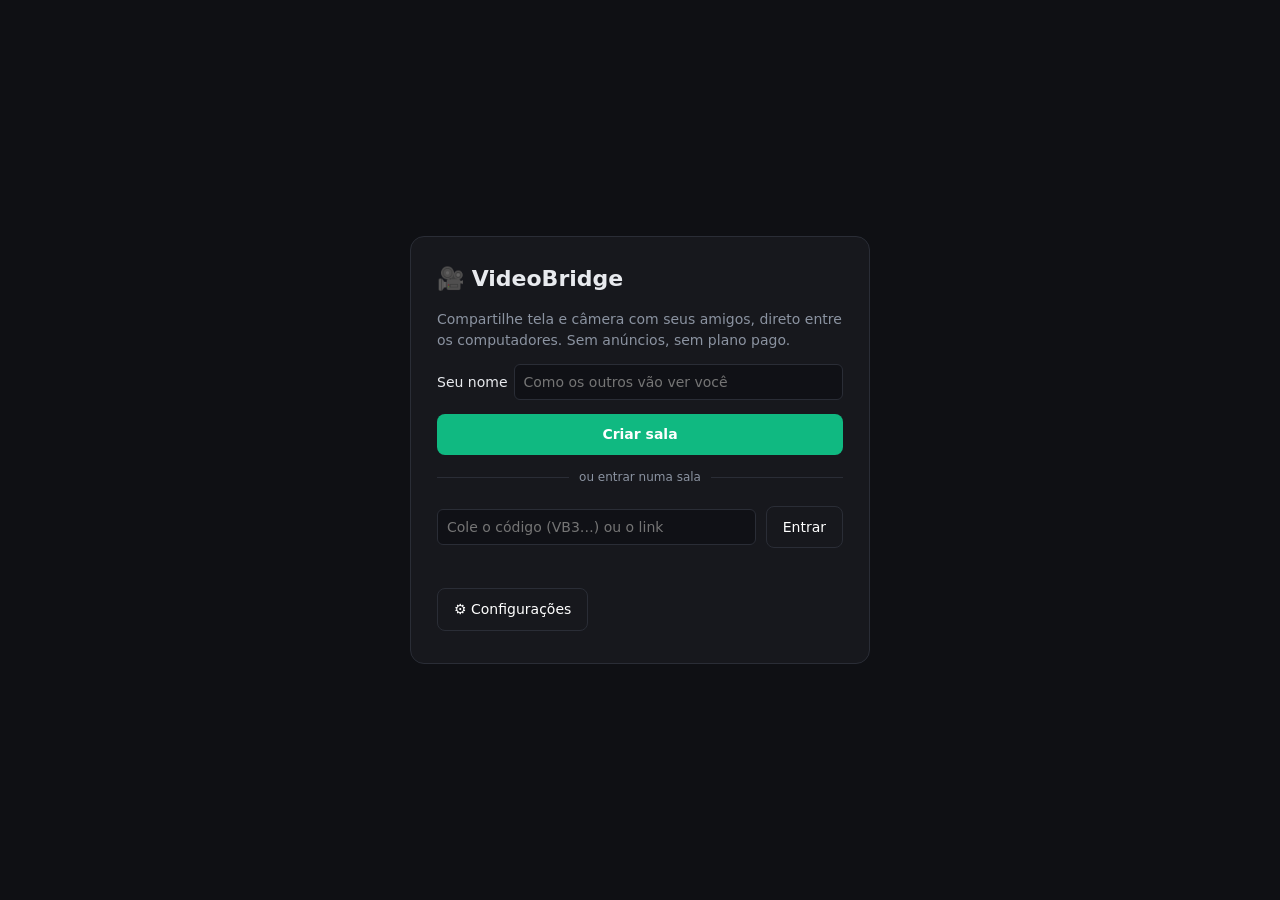
==== ui/room.html @ 0e3efe80 "First Commit" ====
<!doctype html><html lang="pt-BR"><head><meta charset="utf-8">
<meta http-equiv="Content-Security-Policy" content="default-src 'self'; img-src 'self' data: blob:; media-src 'self' blob:; style-src 'self'; script-src 'self'; connect-src 'none'">
<title>VideoBridge</title><link rel="stylesheet" href="app.css"></head><body>

<div id="lobby"><div class="card">
  <h1>🎥 VideoBridge</h1>
  <div class="mut">Compartilhe tela e câmera com seus amigos, direto entre os computadores. Sem anúncios, sem plano pago.</div>
  <label>Seu nome <input id="lobbyName" type="text" maxlength="40" class="grow" placeholder="Como os outros vão ver você"></label>
  <button id="btnCreate" class="btn">Criar sala</button>
  <div class="divider">ou entrar numa sala</div>
  <div class="row"><input id="codeIn" type="text" class="grow" placeholder="Cole o código (VB3…) ou o link"><button id="btnJoin" class="btn ghost">Entrar</button></div>
  <div id="lobbyMsg" class="warn"></div>
  <div class="row"><button id="btnLobbySettings" class="btn ghost">⚙ Configurações</button><span class="mut" id="ver"></span></div>
</div></div>

<div id="roomView" class="hidden">
  <header class="topbar">
    <div class="left"><b>VideoBridge</b><span class="chip" id="roomChip" title="Código da sala"></span><span class="dot" id="relayDot" title="Relay de signaling"></span></div>
    <div class="controls">
      <button id="btnMic" class="cbtn off" title="Microfone">🎙</button>
      <button id="btnDeaf" class="cbtn" title="Ouvir os outros">🎧</button>
      <button id="btnGear" class="cbtn" title="Qualidade da transmissão">⚙</button>
      <button id="btnScreen" class="cbtn" title="Compartilhar tela">🖥<span id="screenCount" class="badge"></span></button>
      <button id="btnSys" class="cbtn" title="Compartilhe uma tela para transmitir o áudio do sistema" disabled>🔊</button>
      <button id="btnMixer" class="cbtn" title="Áudio por aplicativo: escolha o que é transmitido">🎚</button>
      <button id="btnCam" class="cbtn" title="Compartilhar câmera">📷</button>
      <button id="btnLeave" class="cbtn stop" title="Sair da sala">📞</button>
    </div>
    <div class="right"><button id="btnShareRoom" class="btn ghost">🔗 Compartilhar sala</button><button id="btnSettings" class="btn ghost" title="Configurações e diagnóstico">⋮</button></div>
  </header>

  <div id="quality" class="pop hidden">
    <div class="mut">O que você está compartilhando</div>
    <div class="presets">
      <button class="preset" id="presetText"><b>Texto / código</b><span>prioriza nitidez</span></button>
      <button class="preset sel" id="presetBalanced"><b>Equilibrado</b><span>nitidez e fluidez</span></button>
      <button class="preset" id="presetVideo"><b>Vídeo / jogo</b><span>prioriza fluidez</span></button>
    </div>
    <label class="col">Resolução<select id="res"><option value="360">360p</option><option value="480">480p</option><option value="720">HD (720p)</option><option value="1080" selected>Full HD (1080p)</option><option value="1440">2K (1440p)</option></select></label>
    <label class="col">Taxa de quadros<select id="fps"><option value="15">15 fps</option><option value="30" selected>30 fps</option><option value="60">60 fps</option></select></label>
    <label class="col">Bitrate<select id="bitrate"><option value="auto">Automático</option><option value="2000">Padrão (~2 Mbps)</option><option value="4000">Alto (~4 Mbps)</option><option value="6000">~6 Mbps</option><option value="8000">~8 Mbps</option><option value="10000">~10 Mbps</option><option value="custom">Personalizado…</option></select></label>
    <input id="bitrateCustom" type="number" min="300" max="20000" step="100" placeholder="kbps" class="hidden">
    <label class="col">Codec<select id="codec"><option>H264</option><option>VP9</option><option>VP8</option><option>AV1</option></select></label>
    <div id="uplink" class="mut"></div>
  </div>

  <div id="mixer" class="pop wide hidden">
    <b>Áudio por aplicativo</b>
    <div class="mut">Escolha de quais aplicativos o som é transmitido. O próprio VideoBridge nunca é transmitido (evita eco).</div>
    <div id="mixerList" class="mixlist"></div>
    <label><input type="checkbox" id="mixNew" checked> Novos aplicativos entram transmitindo</label>
    <div id="mixerStatus" class="mut"></div>
  </div>

  <div class="layout">
    <aside class="side"><h3><span>Participantes</span><span id="peopleCount" class="mut"></span></h3><div id="participants"></div></aside>
    <main class="stage">
      <div id="emptyStage"><div>Ninguém está transmitindo ainda.</div>
        <div class="row"><button id="btnScreen2" class="btn">🖥 Compartilhar tela</button><button id="btnCam2" class="btn">📷 Compartilhar câmera</button></div></div>
      <div id="tiles" class="tiles"></div>
    </main>
  </div>
  <div id="msg" class="warn"></div>
  <div id="statusbar" class="statusbar"></div>
</div>

<div id="picker" class="modal hidden"><div class="box">
  <h2>Escolha o que compartilhar</h2><div class="mut">Selecione uma ou mais telas/janelas. Nada é capturado sem a sua escolha.</div>
  <div id="pickerList" class="sources"></div>
  <div class="mut">O áudio do sistema é transmitido <b>junto com a tela</b> e para assim que você parar de compartilhá-la.</div>
  <div class="row"><label><input type="checkbox" id="pickerAudio" checked> Compartilhar áudio do sistema junto com a tela</label><span class="grow"></span>
    <button id="pickerCancel" class="btn ghost">Cancelar</button><button id="pickerGo" class="btn">Compartilhar</button></div>
</div></div>

<div id="settings" class="modal hidden"><div class="box">
  <h2>Configurações</h2>
  <div class="fields">
    <fieldset><legend>Geral</legend>
      <label>Seu nome <input id="myName" type="text" maxlength="40" class="grow"></label>
      <label>Máx. participantes <input id="maxParticipants" type="number" min="2" max="12" class="w90"></label>
      <label><input type="checkbox" id="sfxOn"> Efeitos sonoros</label>
      <label>Volume dos efeitos <input type="range" id="sfxVol" min="0" max="1" step="0.05" value="0.5"><button id="btnSfxTest" class="btn ghost">Testar</button></label>
      <label><input type="checkbox" id="autostart"> Iniciar com o Windows</label>
      <label><input type="checkbox" id="minimized"> Iniciar minimizado (só no início automático)</label></fieldset>
    <fieldset><legend>Dispositivos</legend>
      <label>Câmera <select id="camDev" class="grow"></select></label>
      <label>Microfone <select id="micDev" class="grow"></select></label>
      <label>Ganho do mic <input type="range" id="micGain" min="0" max="2" step="0.05" value="1"></label>
      <label><input type="checkbox" id="sysAudio" checked> Compartilhar áudio do sistema junto com a tela</label>
      <label><input type="checkbox" id="appAudioOn" checked> Áudio por aplicativo (Windows 10 2004+)</label>
      <label>Áudio do sistema (alternativa) <select id="sysDev" class="grow"></select></label>
      <div class="mut">Só use se o botão 🔊 falhar: escolha um dispositivo de gravação que capture o som do PC (ex.: "Mixagem estéreo" ou um cabo virtual). Em "Automático" o app tenta o loopback do Windows e, se falhar, procura a Mixagem estéreo.</div></fieldset>
    <fieldset><legend>Discord (opcional)</legend>
      <label><input type="checkbox" id="dcOn"> Avisar no Discord ao compartilhar</label>
      <input id="dcUrl" type="password" placeholder="URL do webhook do canal">
      <input id="joinPage" type="text" placeholder="URL da página-ponte https (convite clicável)">
      <div class="mut">Canal → Editar → Integrações → Webhooks. Página-ponte: docs/join/ (veja o README).</div></fieldset>
    <fieldset><legend>Rede</legend>
      <label>Relay de signaling <input id="relayUrl" type="text" class="grow"></label>
      <div class="mut">Só usado para as pessoas se encontrarem (tudo cifrado). O vídeo vai direto entre os PCs.</div>
      <label class="col">Servidor TURN (opcional): para quando o P2P direto falha<textarea id="turnLines" rows="3" placeholder="turn:servidor:3478|usuário|senha"></textarea></label>
      <label><input type="checkbox" id="turnShare" checked> Compartilhar com a sala (amigos também usam)</label>
      <div class="mut">Um lado com relay já basta para destravar a conexão. Uma linha por servidor: url|usuário|senha. A mídia continua cifrada de ponta a ponta.</div></fieldset>
  </div>
  <div class="row"><button id="btnDiag" class="btn ghost">Executar diagnóstico</button><span class="grow"></span><button id="btnSave" class="btn">Salvar</button><button id="btnCloseSettings" class="btn ghost">Fechar</button></div>
  <div id="settingsMsg" class="mut"></div>
  <pre id="diag" class="mut"></pre>
</div></div>

<script src="shared/state.js"></script><script src="shared/quality.js"></script><script src="shared/codecs.js"></script><script src="shared/ice.js"></script><script src="shared/turn.js"></script><script src="shared/sfx.js"></script><script src="shared/zoom.js"></script>
<script src="common.js"></script><script src="room.js"></script></body></html>
---- ui/app.css ----
:root{--bg:#0f1014;--panel:#17181d;--panel2:#1d1f26;--line:#2a2d36;--txt:#e8eaee;--mut:#8b93a1;--acc:#10b981;--accd:#0c8f64;--bad:#e5252a;--warn:#e8b24a;--blue:#5b8cff}
*{box-sizing:border-box;scrollbar-width:thin;scrollbar-color:#3a3f4b transparent}html,body{height:100%}
/* barra de rolagem no estilo do app */
*::-webkit-scrollbar{width:10px;height:10px}
*::-webkit-scrollbar-track{background:transparent}
*::-webkit-scrollbar-thumb{background:#2f3340;border-radius:10px;border:2px solid transparent;background-clip:content-box}
*::-webkit-scrollbar-thumb:hover{background:var(--acc);background-clip:content-box;border:2px solid transparent}
*::-webkit-scrollbar-corner{background:transparent}
body{margin:0;background:var(--bg);color:var(--txt);font:14px/1.45 "Segoe UI",system-ui,sans-serif;display:flex;flex-direction:column;overflow:hidden}
.hidden{display:none!important}.mut{color:var(--mut)}.err{color:#ff8a85}.warn{color:var(--warn)}.mono{font-family:Consolas,monospace;font-size:12px}
button{font:inherit;color:var(--txt);cursor:pointer}
input[type=text],input[type=password],input[type=number],select,textarea{background:#101116;color:var(--txt);border:1px solid var(--line);border-radius:6px;padding:7px 9px;font:inherit;max-width:100%}
select{padding-right:4px}
label{display:flex;gap:6px;align-items:center}
.grow{flex:1;min-width:160px}.w90{width:90px}
/* lobby */
#lobby{flex:1;display:grid;place-items:center;padding:24px}
.card{background:var(--panel);border:1px solid var(--line);border-radius:14px;padding:26px;width:min(460px,100%);display:grid;gap:14px}
.card h1{margin:0;font-size:22px}.card h2{margin:0;font-size:12px;letter-spacing:.08em;text-transform:uppercase;color:var(--mut)}
.divider{display:flex;align-items:center;gap:10px;color:var(--mut);font-size:12px}.divider:before,.divider:after{content:"";flex:1;height:1px;background:var(--line)}
.btn{background:var(--acc);border:0;color:#fff;font-weight:600;border-radius:8px;padding:10px 16px}.btn:hover{background:var(--accd)}
.btn.ghost{background:transparent;border:1px solid var(--line);font-weight:500}.btn.ghost:hover{border-color:var(--acc)}
.btn:disabled{opacity:.5;cursor:default}
.row{display:flex;flex-wrap:wrap;gap:10px;align-items:center;margin:6px 0}
/* sala */
#roomView{flex:1;display:flex;flex-direction:column;min-height:0}
.topbar{display:grid;grid-template-columns:1fr auto 1fr;align-items:center;gap:12px;padding:8px 14px;border-bottom:1px solid var(--line);background:var(--panel)}
.topbar .left,.topbar .right{display:flex;gap:10px;align-items:center}.topbar .right{justify-content:flex-end}
.topbar b{font-size:16px}
.chip{display:inline-flex;gap:6px;align-items:center;padding:3px 10px;border-radius:99px;background:var(--panel2);border:1px solid var(--line);font:12px Consolas,monospace}
.dot{width:9px;height:9px;border-radius:50%;background:var(--mut);display:inline-block}.dot.on{background:#34d399}.dot.off{background:var(--bad)}
.controls{display:flex;gap:6px;padding:4px;border:1px solid var(--line);border-radius:10px;background:var(--panel2)}
.cbtn{background:var(--acc);border:0;border-radius:7px;padding:8px 14px;font-size:15px;min-width:44px;position:relative}
.cbtn:hover{filter:brightness(1.1)}.cbtn.off{background:var(--bad)}.cbtn.neutral{background:#2a2d36}.cbtn.stop{background:var(--bad)}.cbtn.active{background:#0a6e4d;box-shadow:inset 0 0 0 2px #7dffd0}.cbtn:disabled{opacity:.5;cursor:default}
.cbtn .badge{font-size:11px;font-weight:700;margin-left:4px}
.layout{flex:1;display:grid;grid-template-columns:270px 1fr;gap:10px;padding:10px;min-height:0}
.side{background:var(--panel);border:1px solid var(--line);border-radius:12px;display:flex;flex-direction:column;min-height:0}
.side h3{margin:0;padding:12px 14px;font-size:14px;border-bottom:1px solid var(--line);display:flex;justify-content:space-between}
#participants{overflow:auto;padding:8px;display:grid;gap:4px;align-content:start}
.person{display:flex;align-items:center;gap:8px;padding:8px 10px;border-radius:8px;background:var(--panel2)}
.person .name{flex:1;overflow:hidden;text-overflow:ellipsis;white-space:nowrap}.person .ico{font-size:13px;opacity:.9}
.avatar{width:26px;height:26px;border-radius:50%;display:grid;place-items:center;font-weight:700;font-size:12px;background:#334}
.stage{background:var(--panel);border:1px dashed var(--line);border-radius:12px;position:relative;overflow:auto;min-height:0}
#emptyStage{position:absolute;inset:0;display:grid;place-content:center;gap:14px;text-align:center}
#emptyStage .row{justify-content:center}
.tiles{display:grid;grid-template-columns:repeat(auto-fit,minmax(420px,1fr));gap:10px;padding:10px;align-content:start}
.tile{background:#000;border:1px solid var(--line);border-radius:10px;overflow:hidden;display:flex;flex-direction:column;min-width:0}
.vwrap{position:relative;overflow:hidden;background:#000;display:grid;place-items:center}
.vwrap video{width:100%;display:block;max-height:calc(100vh - 230px);background:#000;object-fit:contain;user-select:none}
.vwrap.zoomed{cursor:grab}.vwrap.zoomed:active{cursor:grabbing}
.tile .bar{display:flex;flex-wrap:wrap;gap:6px;align-items:center;padding:6px 10px;background:var(--panel2)}
.tile .bar b{flex:1;min-width:90px;overflow:hidden;text-overflow:ellipsis;white-space:nowrap;font-size:13px}
.tile .bar button{background:#2a2d36;border:1px solid var(--line);border-radius:6px;padding:3px 9px;min-width:30px}
.tile .bar button:hover{border-color:var(--acc)}.tile .bar button.stop{background:var(--bad);border-color:var(--bad)}
.tile .bar input[type=range]{width:90px}
.tile .zlbl{font:12px Consolas,monospace;min-width:48px}
/* modo foco: uma transmissão grande, as outras viram miniaturas */
.tiles.has-focus{grid-template-columns:repeat(auto-fill,minmax(190px,1fr))}
.tiles.has-focus .tile.focused{grid-column:1/-1;grid-row:1;border-color:var(--acc)}
.tiles.has-focus .tile.focused .vwrap video{max-height:calc(100vh - 330px)}
.tiles.has-focus .tile.thumb{cursor:pointer}
.tiles.has-focus .tile.thumb .vwrap video{max-height:110px}
.tiles.has-focus .tile.thumb .bar button,.tiles.has-focus .tile.thumb .bar input{display:none}
/* tela cheia (do cartão inteiro, para manter a barra de controles) */
.tile:fullscreen{width:100vw;height:100vh;border:0;border-radius:0;background:#000}
.tile:fullscreen .vwrap{flex:1;min-height:0}
.tile:fullscreen .vwrap video{max-height:none;height:100%}
/* tela cheia: a barra vira overlay no rodapé e só aparece ao mexer o mouse (some após ~2,5 s, com o cursor) */
.tile:fullscreen{position:relative}
.tile:fullscreen .bar{position:absolute;left:0;right:0;bottom:0;background:linear-gradient(transparent,rgba(0,0,0,.8));padding-top:22px;opacity:0;pointer-events:none;transition:opacity .2s}
.tile:fullscreen.uiactive .bar{opacity:1;pointer-events:auto}
.tile:fullscreen:not(.uiactive){cursor:none}
.person input.pvol{width:64px}
.statusbar{padding:6px 14px;border-top:1px solid var(--line);background:var(--panel);font:12px Consolas,monospace;color:var(--mut);white-space:pre-wrap;max-height:90px;overflow:auto}
#msg{padding:0 14px}
/* popover e modais */
.pop{position:absolute;top:56px;left:50%;transform:translateX(-50%);width:320px;background:var(--panel);border:1px solid var(--line);border-radius:12px;padding:14px;display:grid;gap:8px;z-index:20;box-shadow:0 12px 40px #000a}
.pop label.col{display:grid;gap:4px;color:var(--mut);font-size:12px}.pop select,.pop input{width:100%}
.presets{display:grid;grid-template-columns:repeat(3,1fr);gap:6px}
.preset{background:var(--panel2);border:1px solid var(--line);border-radius:8px;padding:8px;text-align:left;font-size:12px}
.preset b{display:block;font-size:12px;color:var(--txt)}.preset span{color:var(--mut)}.preset.sel{background:#e8eaee;border-color:#e8eaee}.preset.sel b{color:#111}.preset.sel span{color:#444}
.modal{position:fixed;inset:0;background:#000b;display:grid;place-items:center;z-index:30;padding:20px}
.modal .box{background:var(--panel);border:1px solid var(--line);border-radius:14px;padding:18px;width:min(820px,100%);max-height:90vh;overflow-y:auto;overflow-x:hidden;display:grid;gap:12px;grid-template-columns:minmax(0,1fr)}
.modal h2{margin:0}
.sources{display:grid;grid-template-columns:repeat(auto-fill,minmax(170px,1fr));gap:10px}
.src{border:2px solid var(--line);border-radius:8px;padding:6px;cursor:pointer;background:#101116}
.src.sel{border-color:var(--acc)}.src img{width:100%;aspect-ratio:16/9;object-fit:cover;border-radius:4px;background:#000}
.src span{display:block;font-size:12px;margin-top:4px;overflow:hidden;text-overflow:ellipsis;white-space:nowrap}
.fields{display:grid;grid-template-columns:repeat(auto-fit,minmax(min(100%,280px),1fr));gap:10px;min-width:0}
.fields fieldset{border:1px solid var(--line);border-radius:10px;padding:10px;display:grid;gap:8px;margin:0;min-width:0}
.fields legend{color:var(--mut);font-size:12px;padding:0 6px}
pre{margin:0;white-space:pre-wrap;overflow-wrap:anywhere;font-family:Consolas,monospace;font-size:12px}
/* campos sempre cabem na caixa, mesmo com nomes longos de dispositivo */
.modal label{min-width:0}
.modal label>input[type=text],.modal label>input[type=number],.modal label>select,.modal label>input[type=range]{flex:1;min-width:0;max-width:100%}
.modal fieldset>input,.modal fieldset>select{width:100%;min-width:0}
select{text-overflow:ellipsis}
.modal .row{min-width:0}

/* mixer de áudio por aplicativo */
.pop.wide{width:420px}
.mixlist{display:grid;gap:6px;max-height:300px;overflow-y:auto;padding-right:2px}
.mixrow{display:grid;grid-template-columns:28px minmax(0,1fr) 70px auto;gap:10px;align-items:center;padding:7px 9px;border-radius:8px;background:var(--panel2);border:1px solid transparent}
.mixrow.off{opacity:.55}.mixrow.gone{border-style:dashed;border-color:var(--line)}
.mixname{display:grid;min-width:0}.mixname b,.mixname span{overflow:hidden;text-overflow:ellipsis;white-space:nowrap}.mixname span{font-size:11px}
.meter{height:6px;border-radius:6px;background:#101116;overflow:hidden}.meter i{display:block;height:100%;width:0;background:var(--acc);transition:width .15s}
.switch{position:relative;display:inline-block;width:38px;height:22px}
.switch input{position:absolute;opacity:0;width:100%;height:100%;margin:0;cursor:pointer;z-index:1}
.switch span{position:absolute;inset:0;background:#3a3f4b;border-radius:22px;transition:background .15s}
.switch span:before{content:"";position:absolute;left:3px;top:3px;width:16px;height:16px;border-radius:50%;background:#fff;transition:transform .15s}
.switch input:checked+span{background:var(--acc)}.switch input:checked+span:before{transform:translateX(16px)}

/* seletor de fontes: seções "Telas inteiras" e "Janelas" */
.srcgroup{display:grid;gap:8px}
.srcgroup h3{margin:8px 0 0;font-size:13px;color:var(--txt);padding-bottom:6px;border-bottom:1px solid var(--line)}
.src .kind{font-size:11px}
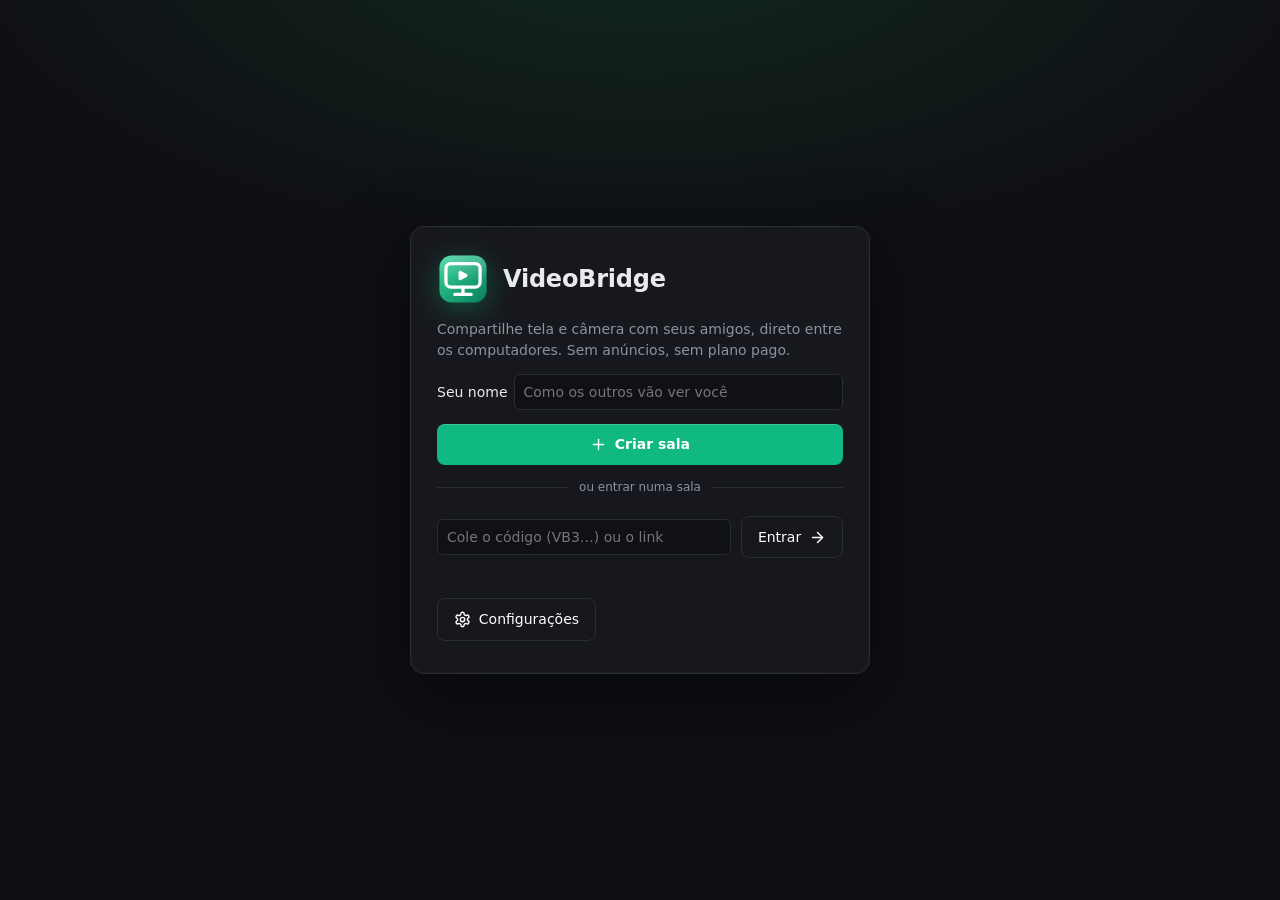
==== commit dc8ff81c: "v0.4.0: Added some elements to the UI" ====
--- a/ui/room.html
+++ b/ui/room.html
@@ -1,32 +1,32 @@
 <!doctype html><html lang="pt-BR"><head><meta charset="utf-8">
 <meta http-equiv="Content-Security-Policy" content="default-src 'self'; img-src 'self' data: blob:; media-src 'self' blob:; style-src 'self'; script-src 'self'; connect-src 'none'">
-<title>VideoBridge</title><link rel="stylesheet" href="app.css"></head><body>
+<title>VideoBridge</title><link rel="icon" type="image/svg+xml" href="assets/logo.svg"><link rel="stylesheet" href="app.css"></head><body>
 
 <div id="lobby"><div class="card">
-  <h1>🎥 VideoBridge</h1>
+  <div class="brand"><img class="logo" src="assets/logo.svg" alt=""><h1>VideoBridge</h1></div>
   <div class="mut">Compartilhe tela e câmera com seus amigos, direto entre os computadores. Sem anúncios, sem plano pago.</div>
   <label>Seu nome <input id="lobbyName" type="text" maxlength="40" class="grow" placeholder="Como os outros vão ver você"></label>
-  <button id="btnCreate" class="btn">Criar sala</button>
+  <button id="btnCreate" class="btn"><span class="ic i-plus"></span>Criar sala</button>
   <div class="divider">ou entrar numa sala</div>
-  <div class="row"><input id="codeIn" type="text" class="grow" placeholder="Cole o código (VB3…) ou o link"><button id="btnJoin" class="btn ghost">Entrar</button></div>
+  <div class="row"><input id="codeIn" type="text" class="grow" placeholder="Cole o código (VB3…) ou o link"><button id="btnJoin" class="btn ghost">Entrar<span class="ic ml i-arrow-right"></span></button></div>
   <div id="lobbyMsg" class="warn"></div>
-  <div class="row"><button id="btnLobbySettings" class="btn ghost">⚙ Configurações</button><span class="mut" id="ver"></span></div>
+  <div class="row"><button id="btnLobbySettings" class="btn ghost"><span class="ic i-settings"></span>Configurações</button><span class="mut" id="ver"></span></div>
 </div></div>
 
 <div id="roomView" class="hidden">
   <header class="topbar">
-    <div class="left"><b>VideoBridge</b><span class="chip" id="roomChip" title="Código da sala"></span><span class="dot" id="relayDot" title="Relay de signaling"></span></div>
+    <div class="left"><img class="mark" src="assets/logo.svg" alt=""><b>VideoBridge</b><span class="chip" id="roomChip" title="Código da sala"></span><span class="dot" id="relayDot" title="Relay de signaling"></span></div>
     <div class="controls">
-      <button id="btnMic" class="cbtn off" title="Microfone">🎙</button>
-      <button id="btnDeaf" class="cbtn" title="Ouvir os outros">🎧</button>
-      <button id="btnGear" class="cbtn" title="Qualidade da transmissão">⚙</button>
-      <button id="btnScreen" class="cbtn" title="Compartilhar tela">🖥<span id="screenCount" class="badge"></span></button>
-      <button id="btnSys" class="cbtn" title="Compartilhe uma tela para transmitir o áudio do sistema" disabled>🔊</button>
-      <button id="btnMixer" class="cbtn" title="Áudio por aplicativo: escolha o que é transmitido">🎚</button>
-      <button id="btnCam" class="cbtn" title="Compartilhar câmera">📷</button>
-      <button id="btnLeave" class="cbtn stop" title="Sair da sala">📞</button>
+      <button id="btnMic" class="cbtn off" title="Microfone"><span class="ic i-mic"></span></button>
+      <button id="btnDeaf" class="cbtn" title="Ouvir os outros"><span class="ic i-headphones"></span></button>
+      <button id="btnGear" class="cbtn neutral" title="Qualidade da transmissão"><span class="ic i-sliders"></span></button>
+      <button id="btnScreen" class="cbtn neutral" title="Compartilhar tela"><span class="ic i-monitor"></span><span id="screenCount" class="badge"></span></button>
+      <button id="btnSys" class="cbtn neutral" title="Compartilhe uma tela para transmitir o áudio do sistema" disabled><span class="ic i-volume"></span></button>
+      <button id="btnMixer" class="cbtn neutral" title="Áudio por aplicativo: escolha o que é transmitido"><span class="ic i-mixer"></span></button>
+      <button id="btnCam" class="cbtn neutral" title="Compartilhar câmera"><span class="ic i-camera"></span></button>
+      <button id="btnLeave" class="cbtn stop" title="Sair da sala"><span class="ic i-leave"></span></button>
     </div>
-    <div class="right"><button id="btnShareRoom" class="btn ghost">🔗 Compartilhar sala</button><button id="btnSettings" class="btn ghost" title="Configurações e diagnóstico">⋮</button></div>
+    <div class="right"><button id="btnShareRoom" class="btn ghost"><span class="ic i-link"></span>Compartilhar sala</button><button id="btnSettings" class="btn ghost" title="Configurações e diagnóstico"><span class="ic i-more"></span></button></div>
   </header>
 
   <div id="quality" class="pop hidden">
@@ -56,7 +56,7 @@
     <aside class="side"><h3><span>Participantes</span><span id="peopleCount" class="mut"></span></h3><div id="participants"></div></aside>
     <main class="stage">
       <div id="emptyStage"><div>Ninguém está transmitindo ainda.</div>
-        <div class="row"><button id="btnScreen2" class="btn">🖥 Compartilhar tela</button><button id="btnCam2" class="btn">📷 Compartilhar câmera</button></div></div>
+        <div class="row"><button id="btnScreen2" class="btn"><span class="ic i-monitor"></span>Compartilhar tela</button><button id="btnCam2" class="btn"><span class="ic i-camera"></span>Compartilhar câmera</button></div></div>
       <div id="tiles" class="tiles"></div>
     </main>
   </div>
@@ -70,6 +70,12 @@
   <div class="mut">O áudio do sistema é transmitido <b>junto com a tela</b> e para assim que você parar de compartilhá-la.</div>
   <div class="row"><label><input type="checkbox" id="pickerAudio" checked> Compartilhar áudio do sistema junto com a tela</label><span class="grow"></span>
     <button id="pickerCancel" class="btn ghost">Cancelar</button><button id="pickerGo" class="btn">Compartilhar</button></div>
+</div></div>
+
+<div id="confirmDlg" class="modal top hidden"><div class="box narrow">
+  <h2>Alterações não salvas</h2>
+  <div class="mut">Você mudou configurações e ainda não salvou. Deseja salvar antes de fechar?</div>
+  <div class="row"><button id="cfmKeep" class="btn ghost">Continuar editando</button><span class="grow"></span><button id="cfmDiscard" class="btn ghost">Descartar</button><button id="cfmSave" class="btn">Salvar</button></div>
 </div></div>
 
 <div id="settings" class="modal hidden"><div class="box">
@@ -89,8 +95,11 @@
       <label><input type="checkbox" id="sysAudio" checked> Compartilhar áudio do sistema junto com a tela</label>
       <label><input type="checkbox" id="appAudioOn" checked> Áudio por aplicativo (Windows 10 2004+)</label>
       <label>Áudio do sistema (alternativa) <select id="sysDev" class="grow"></select></label>
-      <div class="mut">Só use se o botão 🔊 falhar: escolha um dispositivo de gravação que capture o som do PC (ex.: "Mixagem estéreo" ou um cabo virtual). Em "Automático" o app tenta o loopback do Windows e, se falhar, procura a Mixagem estéreo.</div></fieldset>
-    <fieldset><legend>Discord (opcional)</legend>
+      <div class="mut">Só use se o botão de áudio do sistema (alto-falante) falhar: escolha um dispositivo de gravação que capture o som do PC (ex.: "Mixagem estéreo" ou um cabo virtual). Em "Automático" o app tenta o loopback do Windows e, se falhar, procura a Mixagem estéreo.</div></fieldset>
+    <fieldset><legend>Discord</legend>
+      <label><input type="checkbox" id="dcPresence"> Mostrar a sala no meu perfil do Discord (convite por "Entrar")</label>
+      <div class="mut">Precisa do Discord aberto neste PC. Quem pode entrar direto é definido no Discord: Configurações → Privacidade de atividade → "Permitir que participantes do canal de voz entrem no meu jogo" (ligado) e "Permitir que amigos entrem no meu jogo" (desligado). Quem não puder entrar direto tem o pedido recusado.</div>
+      <div class="mut">Aviso em canal por webhook (opcional):</div>
       <label><input type="checkbox" id="dcOn"> Avisar no Discord ao compartilhar</label>
       <input id="dcUrl" type="password" placeholder="URL do webhook do canal">
       <input id="joinPage" type="text" placeholder="URL da página-ponte https (convite clicável)">
--- a/ui/app.css
+++ b/ui/app.css
@@ -114,3 +114,64 @@
 .srcgroup{display:grid;gap:8px}
 .srcgroup h3{margin:8px 0 0;font-size:13px;color:var(--txt);padding-bottom:6px;border-bottom:1px solid var(--line)}
 .src .kind{font-size:11px}
+
+.modal.top{z-index:40}
+.modal .box.narrow{width:min(460px,100%)}
+
+/* ---------- ícones (máscaras SVG: herdam a cor do texto) ---------- */
+.ic{display:inline-block;width:1.2em;height:1.2em;flex:none;vertical-align:-.26em;background:currentColor;-webkit-mask:var(--m) center/contain no-repeat;mask:var(--m) center/contain no-repeat}
+.i-mic{--m:url(assets/icons/mic.svg)}
+.i-mic-off{--m:url(assets/icons/mic-off.svg)}
+.i-headphones{--m:url(assets/icons/headphones.svg)}
+.i-headphones-off{--m:url(assets/icons/headphones-off.svg)}
+.i-sliders{--m:url(assets/icons/sliders.svg)}
+.i-mixer{--m:url(assets/icons/mixer.svg)}
+.i-monitor{--m:url(assets/icons/monitor.svg)}
+.i-volume{--m:url(assets/icons/volume.svg)}
+.i-volume-off{--m:url(assets/icons/volume-off.svg)}
+.i-camera{--m:url(assets/icons/camera.svg)}
+.i-leave{--m:url(assets/icons/leave.svg)}
+.i-link{--m:url(assets/icons/link.svg)}
+.i-settings{--m:url(assets/icons/settings.svg)}
+.i-more{--m:url(assets/icons/more.svg)}
+.i-maximize{--m:url(assets/icons/maximize.svg)}
+.i-window{--m:url(assets/icons/window.svg)}
+.i-alert{--m:url(assets/icons/alert.svg)}
+.i-focus{--m:url(assets/icons/focus.svg)}
+.i-stop{--m:url(assets/icons/stop.svg)}
+.i-plus{--m:url(assets/icons/plus.svg)}
+.i-minus{--m:url(assets/icons/minus.svg)}
+.i-x{--m:url(assets/icons/x.svg)}
+.i-copy{--m:url(assets/icons/copy.svg)}
+.i-download{--m:url(assets/icons/download.svg)}
+.cbtn.off .i-mic{--m:url(assets/icons/mic-off.svg)}
+.cbtn.off .i-headphones{--m:url(assets/icons/headphones-off.svg)}
+.btn .ic{margin-right:8px}
+.cbtn .ic{width:20px;height:20px;vertical-align:middle}
+.tile .bar button .ic{width:15px;height:15px;vertical-align:-.2em}
+.tile .bar button .ic:not(:last-child){margin-right:5px}
+.person .ico{display:inline-flex;gap:5px;align-items:center}.person .ico .ic{width:15px;height:15px}
+
+/* ---------- marca ---------- */
+.brand{display:flex;align-items:center;gap:14px}
+.brand .logo{width:52px;height:52px;filter:drop-shadow(0 6px 14px rgba(16,185,129,.35))}
+.brand h1{font-size:24px;letter-spacing:-.01em}
+.topbar .mark{width:26px;height:26px}.topbar .left{gap:9px}
+.i-arrow-right{--m:url(assets/icons/arrow-right.svg)}
+.btn .ic.ml{margin:0 0 0 8px}
+
+/* ---------- acabamento ---------- */
+body{background:radial-gradient(1100px 520px at 50% -8%,#12281f 0%,var(--bg) 62%) fixed,var(--bg)}
+.card{box-shadow:0 24px 70px rgba(0,0,0,.5),0 0 0 1px rgba(255,255,255,.02) inset}
+.btn,.cbtn,.tile .bar button{transition:background .15s,border-color .15s,filter .15s,transform .06s}
+.btn:active,.cbtn:active{transform:scale(.97)}
+.btn{box-shadow:0 1px 0 rgba(255,255,255,.18) inset}
+.btn.ghost{box-shadow:none}
+button:focus-visible,input:focus-visible,select:focus-visible{outline:2px solid #7dffd0;outline-offset:2px}
+.controls{border-radius:12px;padding:5px;gap:6px;box-shadow:0 6px 20px rgba(0,0,0,.28)}
+.cbtn{border-radius:9px;min-width:46px;padding:9px 14px;box-shadow:0 1px 0 rgba(255,255,255,.12) inset}
+.cbtn.neutral{background:#2b2f3a}.cbtn.neutral:hover{background:#353a47;filter:none}
+.cbtn.neutral:disabled{opacity:.45;cursor:default}
+.cbtn.active{background:#0d7a56;box-shadow:inset 0 0 0 2px #7dffd0}
+.topbar{background:linear-gradient(180deg,#1a1c22,var(--panel))}
+input[type=checkbox],input[type=range],input[type=radio]{accent-color:var(--acc)}
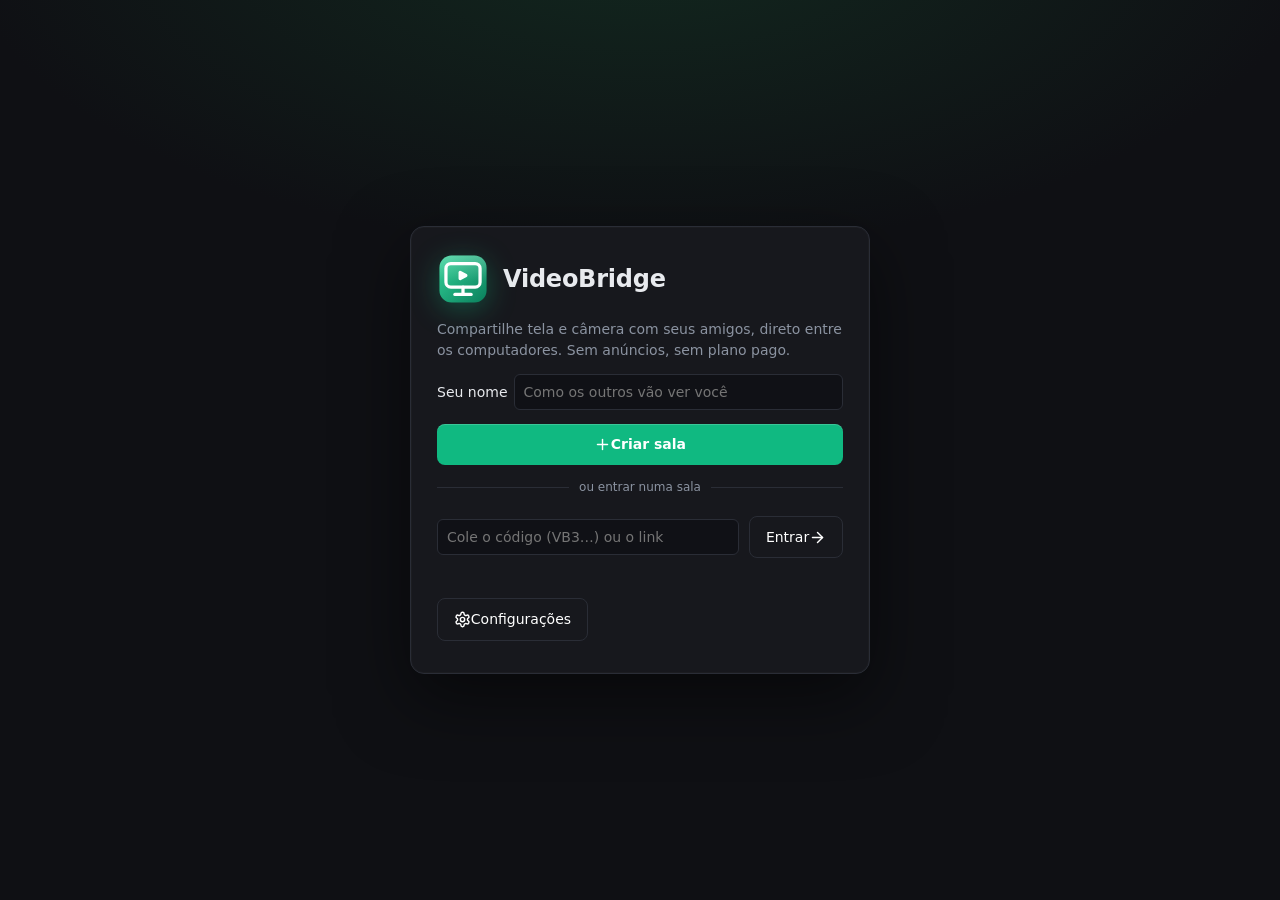
==== commit 0514a111: "v0.5.0: Added Admin Features" ====
--- a/ui/room.html
+++ b/ui/room.html
@@ -15,7 +15,7 @@
 
 <div id="roomView" class="hidden">
   <header class="topbar">
-    <div class="left"><img class="mark" src="assets/logo.svg" alt=""><b>VideoBridge</b><span class="chip" id="roomChip" title="Código da sala"></span><span class="dot" id="relayDot" title="Relay de signaling"></span></div>
+    <div class="left"><img class="mark" src="assets/logo.svg" alt=""><b>VideoBridge</b><span class="chip selectable" id="roomChip" title="Código da sala"></span><span class="dot" id="relayDot" title="Relay de signaling"></span></div>
     <div class="controls">
       <button id="btnMic" class="cbtn off" title="Microfone"><span class="ic i-mic"></span></button>
       <button id="btnDeaf" class="cbtn" title="Ouvir os outros"><span class="ic i-headphones"></span></button>
@@ -53,7 +53,7 @@
   </div>
 
   <div class="layout">
-    <aside class="side"><h3><span>Participantes</span><span id="peopleCount" class="mut"></span></h3><div id="participants"></div></aside>
+    <aside class="side"><h3><span>Participantes</span><span class="sp"></span><button id="btnLock" class="iconbtn hidden" title="Trancar a sala"><span class="ic i-unlock"></span></button><span id="peopleCount" class="mut"></span></h3><div id="participants"></div></aside>
     <main class="stage">
       <div id="emptyStage"><div>Ninguém está transmitindo ainda.</div>
         <div class="row"><button id="btnScreen2" class="btn"><span class="ic i-monitor"></span>Compartilhar tela</button><button id="btnCam2" class="btn"><span class="ic i-camera"></span>Compartilhar câmera</button></div></div>
@@ -72,49 +72,25 @@
     <button id="pickerCancel" class="btn ghost">Cancelar</button><button id="pickerGo" class="btn">Compartilhar</button></div>
 </div></div>
 
+<div id="adminMenu" class="menu hidden"></div>
+
 <div id="confirmDlg" class="modal top hidden"><div class="box narrow">
   <h2>Alterações não salvas</h2>
   <div class="mut">Você mudou configurações e ainda não salvou. Deseja salvar antes de fechar?</div>
   <div class="row"><button id="cfmKeep" class="btn ghost">Continuar editando</button><span class="grow"></span><button id="cfmDiscard" class="btn ghost">Descartar</button><button id="cfmSave" class="btn">Salvar</button></div>
 </div></div>
 
-<div id="settings" class="modal hidden"><div class="box">
-  <h2>Configurações</h2>
-  <div class="fields">
-    <fieldset><legend>Geral</legend>
-      <label>Seu nome <input id="myName" type="text" maxlength="40" class="grow"></label>
-      <label>Máx. participantes <input id="maxParticipants" type="number" min="2" max="12" class="w90"></label>
-      <label><input type="checkbox" id="sfxOn"> Efeitos sonoros</label>
-      <label>Volume dos efeitos <input type="range" id="sfxVol" min="0" max="1" step="0.05" value="0.5"><button id="btnSfxTest" class="btn ghost">Testar</button></label>
-      <label><input type="checkbox" id="autostart"> Iniciar com o Windows</label>
-      <label><input type="checkbox" id="minimized"> Iniciar minimizado (só no início automático)</label></fieldset>
-    <fieldset><legend>Dispositivos</legend>
-      <label>Câmera <select id="camDev" class="grow"></select></label>
-      <label>Microfone <select id="micDev" class="grow"></select></label>
-      <label>Ganho do mic <input type="range" id="micGain" min="0" max="2" step="0.05" value="1"></label>
-      <label><input type="checkbox" id="sysAudio" checked> Compartilhar áudio do sistema junto com a tela</label>
-      <label><input type="checkbox" id="appAudioOn" checked> Áudio por aplicativo (Windows 10 2004+)</label>
-      <label>Áudio do sistema (alternativa) <select id="sysDev" class="grow"></select></label>
-      <div class="mut">Só use se o botão de áudio do sistema (alto-falante) falhar: escolha um dispositivo de gravação que capture o som do PC (ex.: "Mixagem estéreo" ou um cabo virtual). Em "Automático" o app tenta o loopback do Windows e, se falhar, procura a Mixagem estéreo.</div></fieldset>
-    <fieldset><legend>Discord</legend>
-      <label><input type="checkbox" id="dcPresence"> Mostrar a sala no meu perfil do Discord (convite por "Entrar")</label>
-      <div class="mut">Precisa do Discord aberto neste PC. Quem pode entrar direto é definido no Discord: Configurações → Privacidade de atividade → "Permitir que participantes do canal de voz entrem no meu jogo" (ligado) e "Permitir que amigos entrem no meu jogo" (desligado). Quem não puder entrar direto tem o pedido recusado.</div>
-      <div class="mut">Aviso em canal por webhook (opcional):</div>
-      <label><input type="checkbox" id="dcOn"> Avisar no Discord ao compartilhar</label>
-      <input id="dcUrl" type="password" placeholder="URL do webhook do canal">
-      <input id="joinPage" type="text" placeholder="URL da página-ponte https (convite clicável)">
-      <div class="mut">Canal → Editar → Integrações → Webhooks. Página-ponte: docs/join/ (veja o README).</div></fieldset>
-    <fieldset><legend>Rede</legend>
-      <label>Relay de signaling <input id="relayUrl" type="text" class="grow"></label>
-      <div class="mut">Só usado para as pessoas se encontrarem (tudo cifrado). O vídeo vai direto entre os PCs.</div>
-      <label class="col">Servidor TURN (opcional): para quando o P2P direto falha<textarea id="turnLines" rows="3" placeholder="turn:servidor:3478|usuário|senha"></textarea></label>
-      <label><input type="checkbox" id="turnShare" checked> Compartilhar com a sala (amigos também usam)</label>
-      <div class="mut">Um lado com relay já basta para destravar a conexão. Uma linha por servidor: url|usuário|senha. A mídia continua cifrada de ponta a ponta.</div></fieldset>
+<div id="settings" class="modal hidden"><div class="box settings">
+  <div class="set-head"><h2>Configurações</h2></div>
+  <div class="set-body">
+    <nav class="set-nav"><button id="tab-geral" class="set-tab active"><span class="ic i-settings"></span>Geral</button><button id="tab-av" class="set-tab"><span class="ic i-camera"></span>Áudio e vídeo</button><button id="tab-discord" class="set-tab"><span class="ic i-chat"></span>Discord</button><button id="tab-rede" class="set-tab"><span class="ic i-globe"></span>Rede</button></nav>
+    <div class="set-panels"><section id="panel-geral" class="set-panel"><div class="srow"><label class="slabel" for="myName">Seu nome</label><div class="sctl"><input id="myName" type="text" maxlength="40"></div></div><div class="srow"><label class="slabel" for="maxParticipants">Máximo de participantes<span class="help" tabindex="0" role="img" aria-label="Ajuda" data-tip="Quantas pessoas podem estar na sala ao mesmo tempo. Cada pessoa a mais recebe a sua transmissão separadamente e consome o seu upload.">?</span></label><div class="sctl"><input id="maxParticipants" type="number" min="2" max="12" class="w90"></div></div><label class="srow"><span class="slabel">Efeitos sonoros</span><span class="sctl"><input type="checkbox" class="sw" id="sfxOn"></span></label><div class="srow"><label class="slabel">Volume dos efeitos</label><div class="sctl"><input type="range" id="sfxVol" min="0" max="1" step="0.05" value="0.5"><button id="btnSfxTest" class="btn ghost">Testar</button></div></div><div class="set-sub">Início</div><label class="srow"><span class="slabel">Iniciar com o Windows</span><span class="sctl"><input type="checkbox" class="sw" id="autostart"></span></label><label class="srow"><span class="slabel">Iniciar minimizado<span class="help" tabindex="0" role="img" aria-label="Ajuda" data-tip="Só vale quando o app abre sozinho com o Windows: ele fica na bandeja, sem abrir a janela.">?</span></span><span class="sctl"><input type="checkbox" class="sw" id="minimized"></span></label></section><section id="panel-av" class="set-panel hidden"><div class="set-sub">Dispositivos</div><div class="srow"><label class="slabel" for="camDev">Câmera</label><div class="sctl"><select id="camDev"></select></div></div><div class="srow"><label class="slabel" for="micDev">Microfone</label><div class="sctl"><select id="micDev"></select></div></div><div class="srow"><label class="slabel">Ganho do microfone</label><div class="sctl"><input type="range" id="micGain" min="0" max="2" step="0.05" value="1"></div></div><div class="set-sub">Áudio da transmissão</div><label class="srow"><span class="slabel">Compartilhar o áudio do sistema junto com a tela<span class="help" tabindex="0" role="img" aria-label="Ajuda" data-tip="Ao compartilhar uma tela, o som do PC vai junto. Dá para ligar e desligar na hora pelo botão de alto-falante.">?</span></span><span class="sctl"><input type="checkbox" class="sw" id="sysAudio" checked></span></label><label class="srow"><span class="slabel">Áudio por aplicativo<span class="help" tabindex="0" role="img" aria-label="Ajuda" data-tip="Permite escolher quais aplicativos entram na transmissão (botão do mixer). Requer Windows 10 versão 2004 ou mais novo.">?</span></span><span class="sctl"><input type="checkbox" class="sw" id="appAudioOn" checked></span></label><div class="srow"><label class="slabel" for="sysDev">Dispositivo alternativo<span class="help" tabindex="0" role="img" aria-label="Ajuda" data-tip="Só use se o botão de áudio do sistema falhar: escolha um dispositivo de gravação que capture o som do PC (por exemplo &quot;Mixagem estéreo&quot; ou um cabo virtual). Em &quot;Automático&quot; o app tenta o loopback do Windows e, se falhar, procura a Mixagem estéreo.">?</span></label><div class="sctl"><select id="sysDev"></select></div></div></section><section id="panel-discord" class="set-panel hidden"><div class="set-sub">Perfil</div><label class="srow"><span class="slabel">Mostrar a sala no meu perfil do Discord<span class="help" tabindex="0" role="img" aria-label="Ajuda" data-tip="Seu perfil mostra a sala com um botão &quot;Entrar&quot;. Precisa do Discord aberto neste PC. Quem pode entrar direto é definido no Discord, em Configurações → Privacidade de atividade: deixe ligado &quot;Permitir que participantes do canal de voz entrem no meu jogo&quot; e desligado &quot;Permitir que amigos entrem no meu jogo&quot;. Quem não puder entrar direto tem o pedido recusado.">?</span></span><span class="sctl"><input type="checkbox" class="sw" id="dcPresence"></span></label><div class="set-sub">Aviso em um canal (webhook)</div><label class="srow"><span class="slabel">Publicar a sala no canal<span class="help" tabindex="0" role="img" aria-label="Ajuda" data-tip="Publica uma mensagem no canal com o convite e atualiza quem está compartilhando. Ela é apagada quando a sala esvazia.">?</span></span><span class="sctl"><input type="checkbox" class="sw" id="dcOn"></span></label><div class="srow"><label class="slabel" for="dcUrl">URL do webhook<span class="help" tabindex="0" role="img" aria-label="Ajuda" data-tip="No Discord: Canal → Editar → Integrações → Webhooks → Novo webhook → Copiar URL. Quem tem essa URL consegue postar no canal: não compartilhe.">?</span></label><div class="sctl"><input id="dcUrl" type="password" placeholder="https://discord.com/api/webhooks/…"></div></div><div class="srow"><label class="slabel" for="joinPage">Página de convite<span class="help" tabindex="0" role="img" aria-label="Ajuda" data-tip="Endereço https da página-ponte (veja o README, pasta docs/join). Com ela, o link no Discord vira clicável e abre o app.">?</span></label><div class="sctl"><input id="joinPage" type="text" placeholder="https://usuario.github.io/repositorio/"></div></div></section><section id="panel-rede" class="set-panel hidden"><div class="set-sub">Conexão</div><div class="srow"><label class="slabel" for="relayUrl">Relay de sinalização<span class="help" tabindex="0" role="img" aria-label="Ajuda" data-tip="Só serve para as pessoas se encontrarem, e tudo é cifrado. O vídeo vai direto entre os PCs.">?</span></label><div class="sctl"><input id="relayUrl" type="text"></div></div><div class="set-sub">Quando a conexão direta falha</div><div class="srow col"><label class="slabel" for="turnLines">Servidores TURN (opcional)<span class="help" tabindex="0" role="img" aria-label="Ajuda" data-tip="Um servidor de apoio para quando os PCs não conseguem se conectar direto. Uma linha por servidor: url|usuário|senha. Um lado com TURN já basta; a mídia continua cifrada de ponta a ponta.">?</span></label><div class="sctl"><textarea id="turnLines" rows="3" placeholder="turn:servidor:3478|usuário|senha"></textarea></div></div><label class="srow"><span class="slabel">Compartilhar o TURN com a sala<span class="help" tabindex="0" role="img" aria-label="Ajuda" data-tip="Seus amigos também usam o seu servidor TURN nas conexões com você.">?</span></span><span class="sctl"><input type="checkbox" class="sw" id="turnShare" checked></span></label></section></div>
   </div>
-  <div class="row"><button id="btnDiag" class="btn ghost">Executar diagnóstico</button><span class="grow"></span><button id="btnSave" class="btn">Salvar</button><button id="btnCloseSettings" class="btn ghost">Fechar</button></div>
-  <div id="settingsMsg" class="mut"></div>
-  <pre id="diag" class="mut"></pre>
+  <pre id="diag" class="set-diag mut"></pre>
+  <div class="set-foot"><button id="btnDiag" class="btn ghost">Executar diagnóstico</button><span id="settingsMsg" class="msg"></span><button id="btnSave" class="btn">Salvar</button><button id="btnCloseSettings" class="btn ghost">Fechar</button></div>
 </div></div>
 
+<div id="tip" class="tip hidden" role="tooltip"></div>
+
 <script src="shared/state.js"></script><script src="shared/quality.js"></script><script src="shared/codecs.js"></script><script src="shared/ice.js"></script><script src="shared/turn.js"></script><script src="shared/sfx.js"></script><script src="shared/zoom.js"></script>
-<script src="common.js"></script><script src="room.js"></script></body></html>
+<script src="common.js"></script><script src="app-feel.js"></script><script src="room.js"></script></body></html>
--- a/ui/app.css
+++ b/ui/app.css
@@ -175,3 +175,70 @@
 .cbtn.active{background:#0d7a56;box-shadow:inset 0 0 0 2px #7dffd0}
 .topbar{background:linear-gradient(180deg,#1a1c22,var(--panel))}
 input[type=checkbox],input[type=range],input[type=radio]{accent-color:var(--acc)}
+.i-shield{--m:url(assets/icons/shield.svg)}
+.i-crown{--m:url(assets/icons/crown.svg)}
+.i-lock{--m:url(assets/icons/lock.svg)}
+.i-unlock{--m:url(assets/icons/unlock.svg)}
+.i-user-x{--m:url(assets/icons/user-x.svg)}
+.i-chat{--m:url(assets/icons/chat.svg)}
+.i-globe{--m:url(assets/icons/globe.svg)}
+.i-help{--m:url(assets/icons/help.svg)}
+
+/* ---------- admin da sala ---------- */
+.person .role{width:15px;height:15px;color:var(--acc);flex:none}.person .role.owner{color:#f5c542}
+.person .rowmenu{background:transparent;border:0;color:var(--mut);padding:4px 6px;border-radius:7px;cursor:pointer;line-height:1}
+.person .rowmenu:hover{background:#2b2f3a;color:var(--txt)}.person .rowmenu .ic{width:16px;height:16px}
+.iconbtn{background:transparent;border:1px solid var(--line);color:var(--mut);border-radius:8px;padding:4px 7px;cursor:pointer;line-height:1;margin-right:8px}
+.iconbtn:hover{color:var(--txt);border-color:#454a58}.iconbtn.active{color:#f5c542;border-color:#f5c542}.iconbtn .ic{width:16px;height:16px;vertical-align:middle}
+.menu{position:fixed;z-index:60;min-width:220px;background:var(--panel2,#1d1f26);border:1px solid var(--line);border-radius:12px;padding:6px;box-shadow:0 18px 50px rgba(0,0,0,.55)}
+.menu .mi{display:flex;align-items:center;gap:10px;width:100%;text-align:left;background:transparent;border:0;color:var(--txt);padding:9px 10px;border-radius:8px;cursor:pointer;font:inherit}
+.menu .mi:hover{background:#2b2f3a}.menu .mi.danger{color:#ff6b72}.menu .mi.danger:hover{background:#3a2226}.menu .mi .ic{width:17px;height:17px}
+.iconbtn.active .i-unlock{--m:url(assets/icons/lock.svg)}
+
+/* ---------- configurações: abas, linhas, interruptores e ajuda (?) ---------- */
+.modal .box.settings{width:min(880px,100%);height:min(660px,calc(100vh - 40px));display:flex;flex-direction:column;padding:0;overflow:hidden}
+.set-head{padding:20px 26px 14px;border-bottom:1px solid var(--line)}.set-head h2{margin:0;font-size:20px}
+.set-body{display:flex;flex:1;min-height:0}
+.set-nav{width:210px;padding:14px;border-right:1px solid var(--line);display:flex;flex-direction:column;gap:4px;flex:none;background:#14151a}
+.set-tab{display:flex;align-items:center;gap:11px;background:transparent;border:0;color:var(--mut);padding:11px 12px;border-radius:10px;cursor:pointer;font:inherit;text-align:left}
+.set-tab .ic{width:18px;height:18px;margin:0}
+.set-tab:hover{background:#22252d;color:var(--txt)}.set-tab.active{background:#173a2e;color:#7dffd0}
+.set-panels{flex:1;overflow:auto;padding:4px 28px 22px}
+.set-panel.hidden{display:none}
+.set-sub{margin:20px 0 2px;font-size:11.5px;letter-spacing:.08em;text-transform:uppercase;color:var(--mut);font-weight:600}
+.set-panel .set-sub:first-child{margin-top:14px}
+.srow{display:flex;align-items:center;justify-content:space-between;gap:18px;padding:12px 0;border-bottom:1px solid #22252d;cursor:default}
+.srow:last-child{border-bottom:0}
+label.srow{cursor:pointer}
+.slabel{display:flex;align-items:center;flex:1;color:var(--txt);font-size:14.5px}
+.sctl{display:flex;align-items:center;gap:10px;flex:none}
+.sctl input[type=text],.sctl input[type=number],.sctl input[type=password],.sctl select{width:270px}
+.sctl input[type=number].w90{width:90px}
+.sctl input[type=range]{width:190px}
+.srow.col{flex-direction:column;align-items:stretch;gap:10px}.srow.col .sctl{width:100%}.srow.col textarea{width:100%;resize:vertical}
+.set-diag{margin:0;padding:0 28px;max-height:130px;overflow:auto;white-space:pre-wrap;font-size:12px}
+.set-diag:empty{display:none}
+.set-foot{display:flex;align-items:center;gap:10px;padding:14px 26px;border-top:1px solid var(--line);background:#14151a}
+.set-foot .msg{flex:1;color:var(--mut);font-size:13px;min-width:0;overflow:hidden;text-overflow:ellipsis}
+.sw{-webkit-appearance:none;appearance:none;width:42px;height:24px;border-radius:999px;background:#3a3f4b;position:relative;cursor:pointer;transition:background .15s;flex:none;margin:0;border:0}
+.sw::after{content:'';position:absolute;top:3px;left:3px;width:18px;height:18px;border-radius:50%;background:#fff;transition:transform .15s;box-shadow:0 1px 3px rgba(0,0,0,.4)}
+.sw:checked{background:var(--acc)}.sw:checked::after{transform:translateX(18px)}
+.sw:focus-visible{outline:2px solid #7dffd0;outline-offset:2px}
+.help{display:inline-grid;place-items:center;width:17px;height:17px;border-radius:50%;border:1px solid #4a5060;color:var(--mut);font:600 11px/1 "Segoe UI",system-ui,sans-serif;margin-left:9px;cursor:help;flex:none;user-select:none;transition:border-color .12s,color .12s}
+.help:hover,.help:focus-visible{border-color:var(--acc);color:#7dffd0;outline:none}
+.tip{position:fixed;z-index:100;max-width:330px;background:#0b0c10;border:1px solid #3a3f4b;color:var(--txt);padding:10px 13px;border-radius:10px;font-size:13px;line-height:1.5;box-shadow:0 14px 40px rgba(0,0,0,.6);pointer-events:none}
+@media (max-width:760px){.set-nav{width:150px}.sctl input[type=text],.sctl input[type=number],.sctl input[type=password],.sctl select{width:180px}}
+.sp{flex:1;min-width:0}
+
+/* ---------- ícones centralizados ---------- */
+.btn .ic:only-child,.cbtn .ic:only-child{margin:0}
+.cbtn{display:inline-flex;align-items:center;justify-content:center}
+.cbtn .badge:empty{display:none}
+.cbtn .ic{vertical-align:baseline}
+
+/* ---------- jeito de aplicativo: nada de selecionar/arrastar a interface como se fosse uma página ---------- */
+body{-webkit-user-select:none;user-select:none;cursor:default}
+input,textarea,select,pre,.selectable,[contenteditable=true]{-webkit-user-select:text;user-select:text}
+button,.cbtn,.btn,.set-tab,.srow,.help{cursor:pointer}
+input,textarea{cursor:text}.help{cursor:help}
+img,a{-webkit-user-drag:none;user-drag:none}
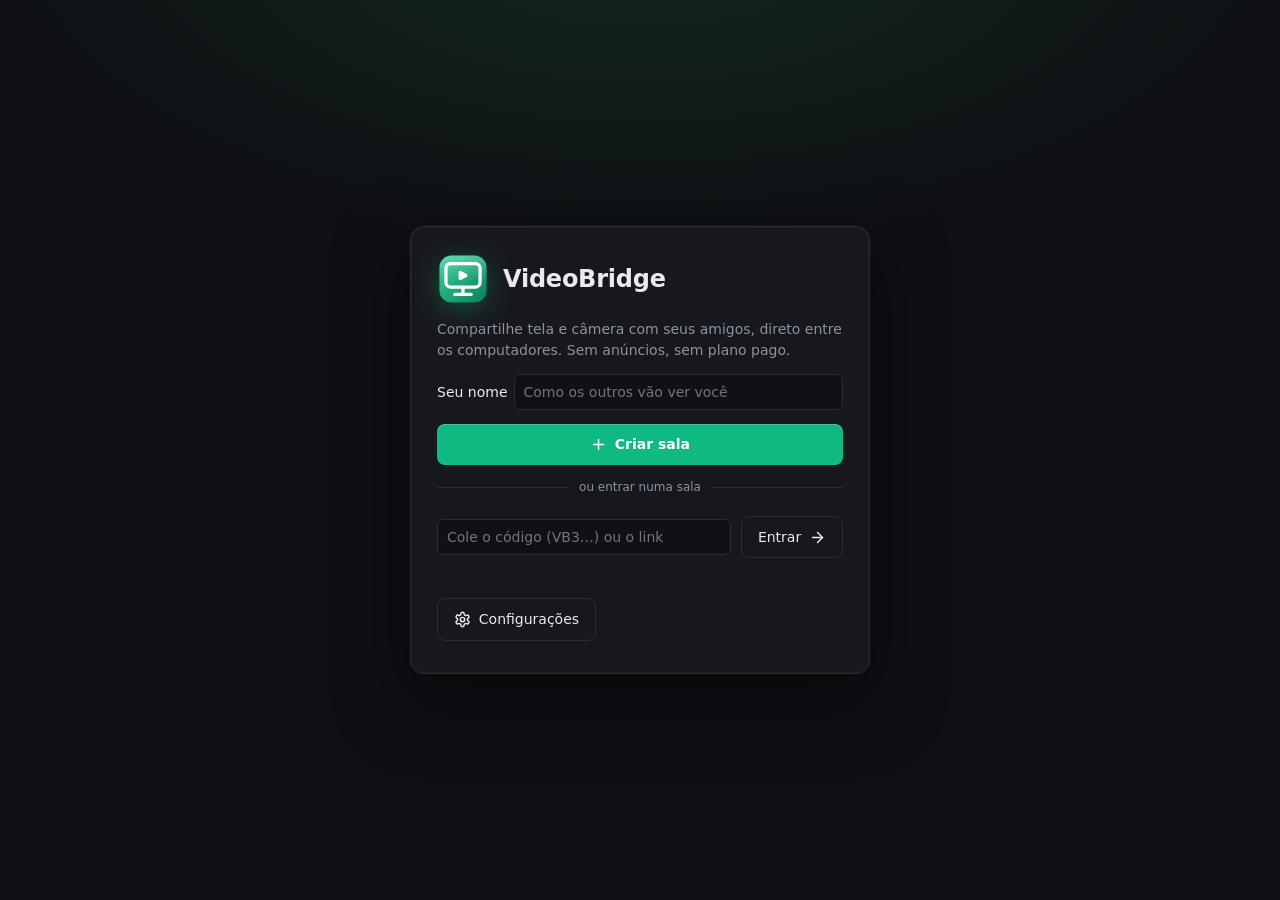
==== commit 3806b6f8: "Added Customization Options" ====
--- a/ui/room.html
+++ b/ui/room.html
@@ -26,7 +26,7 @@
       <button id="btnCam" class="cbtn neutral" title="Compartilhar câmera"><span class="ic i-camera"></span></button>
       <button id="btnLeave" class="cbtn stop" title="Sair da sala"><span class="ic i-leave"></span></button>
     </div>
-    <div class="right"><button id="btnShareRoom" class="btn ghost"><span class="ic i-link"></span>Compartilhar sala</button><button id="btnSettings" class="btn ghost" title="Configurações e diagnóstico"><span class="ic i-more"></span></button></div>
+    <div class="right"><button id="btnShareRoom" class="btn ghost"><span class="ic i-link"></span>Compartilhar sala</button><button id="btnSettings" class="btn ghost iconly" title="Configurações e diagnóstico"><span class="ic i-more"></span></button></div>
   </header>
 
   <div id="quality" class="pop hidden">
@@ -83,8 +83,8 @@
 <div id="settings" class="modal hidden"><div class="box settings">
   <div class="set-head"><h2>Configurações</h2></div>
   <div class="set-body">
-    <nav class="set-nav"><button id="tab-geral" class="set-tab active"><span class="ic i-settings"></span>Geral</button><button id="tab-av" class="set-tab"><span class="ic i-camera"></span>Áudio e vídeo</button><button id="tab-discord" class="set-tab"><span class="ic i-chat"></span>Discord</button><button id="tab-rede" class="set-tab"><span class="ic i-globe"></span>Rede</button></nav>
-    <div class="set-panels"><section id="panel-geral" class="set-panel"><div class="srow"><label class="slabel" for="myName">Seu nome</label><div class="sctl"><input id="myName" type="text" maxlength="40"></div></div><div class="srow"><label class="slabel" for="maxParticipants">Máximo de participantes<span class="help" tabindex="0" role="img" aria-label="Ajuda" data-tip="Quantas pessoas podem estar na sala ao mesmo tempo. Cada pessoa a mais recebe a sua transmissão separadamente e consome o seu upload.">?</span></label><div class="sctl"><input id="maxParticipants" type="number" min="2" max="12" class="w90"></div></div><label class="srow"><span class="slabel">Efeitos sonoros</span><span class="sctl"><input type="checkbox" class="sw" id="sfxOn"></span></label><div class="srow"><label class="slabel">Volume dos efeitos</label><div class="sctl"><input type="range" id="sfxVol" min="0" max="1" step="0.05" value="0.5"><button id="btnSfxTest" class="btn ghost">Testar</button></div></div><div class="set-sub">Início</div><label class="srow"><span class="slabel">Iniciar com o Windows</span><span class="sctl"><input type="checkbox" class="sw" id="autostart"></span></label><label class="srow"><span class="slabel">Iniciar minimizado<span class="help" tabindex="0" role="img" aria-label="Ajuda" data-tip="Só vale quando o app abre sozinho com o Windows: ele fica na bandeja, sem abrir a janela.">?</span></span><span class="sctl"><input type="checkbox" class="sw" id="minimized"></span></label></section><section id="panel-av" class="set-panel hidden"><div class="set-sub">Dispositivos</div><div class="srow"><label class="slabel" for="camDev">Câmera</label><div class="sctl"><select id="camDev"></select></div></div><div class="srow"><label class="slabel" for="micDev">Microfone</label><div class="sctl"><select id="micDev"></select></div></div><div class="srow"><label class="slabel">Ganho do microfone</label><div class="sctl"><input type="range" id="micGain" min="0" max="2" step="0.05" value="1"></div></div><div class="set-sub">Áudio da transmissão</div><label class="srow"><span class="slabel">Compartilhar o áudio do sistema junto com a tela<span class="help" tabindex="0" role="img" aria-label="Ajuda" data-tip="Ao compartilhar uma tela, o som do PC vai junto. Dá para ligar e desligar na hora pelo botão de alto-falante.">?</span></span><span class="sctl"><input type="checkbox" class="sw" id="sysAudio" checked></span></label><label class="srow"><span class="slabel">Áudio por aplicativo<span class="help" tabindex="0" role="img" aria-label="Ajuda" data-tip="Permite escolher quais aplicativos entram na transmissão (botão do mixer). Requer Windows 10 versão 2004 ou mais novo.">?</span></span><span class="sctl"><input type="checkbox" class="sw" id="appAudioOn" checked></span></label><div class="srow"><label class="slabel" for="sysDev">Dispositivo alternativo<span class="help" tabindex="0" role="img" aria-label="Ajuda" data-tip="Só use se o botão de áudio do sistema falhar: escolha um dispositivo de gravação que capture o som do PC (por exemplo &quot;Mixagem estéreo&quot; ou um cabo virtual). Em &quot;Automático&quot; o app tenta o loopback do Windows e, se falhar, procura a Mixagem estéreo.">?</span></label><div class="sctl"><select id="sysDev"></select></div></div></section><section id="panel-discord" class="set-panel hidden"><div class="set-sub">Perfil</div><label class="srow"><span class="slabel">Mostrar a sala no meu perfil do Discord<span class="help" tabindex="0" role="img" aria-label="Ajuda" data-tip="Seu perfil mostra a sala com um botão &quot;Entrar&quot;. Precisa do Discord aberto neste PC. Quem pode entrar direto é definido no Discord, em Configurações → Privacidade de atividade: deixe ligado &quot;Permitir que participantes do canal de voz entrem no meu jogo&quot; e desligado &quot;Permitir que amigos entrem no meu jogo&quot;. Quem não puder entrar direto tem o pedido recusado.">?</span></span><span class="sctl"><input type="checkbox" class="sw" id="dcPresence"></span></label><div class="set-sub">Aviso em um canal (webhook)</div><label class="srow"><span class="slabel">Publicar a sala no canal<span class="help" tabindex="0" role="img" aria-label="Ajuda" data-tip="Publica uma mensagem no canal com o convite e atualiza quem está compartilhando. Ela é apagada quando a sala esvazia.">?</span></span><span class="sctl"><input type="checkbox" class="sw" id="dcOn"></span></label><div class="srow"><label class="slabel" for="dcUrl">URL do webhook<span class="help" tabindex="0" role="img" aria-label="Ajuda" data-tip="No Discord: Canal → Editar → Integrações → Webhooks → Novo webhook → Copiar URL. Quem tem essa URL consegue postar no canal: não compartilhe.">?</span></label><div class="sctl"><input id="dcUrl" type="password" placeholder="https://discord.com/api/webhooks/…"></div></div><div class="srow"><label class="slabel" for="joinPage">Página de convite<span class="help" tabindex="0" role="img" aria-label="Ajuda" data-tip="Endereço https da página-ponte (veja o README, pasta docs/join). Com ela, o link no Discord vira clicável e abre o app.">?</span></label><div class="sctl"><input id="joinPage" type="text" placeholder="https://usuario.github.io/repositorio/"></div></div></section><section id="panel-rede" class="set-panel hidden"><div class="set-sub">Conexão</div><div class="srow"><label class="slabel" for="relayUrl">Relay de sinalização<span class="help" tabindex="0" role="img" aria-label="Ajuda" data-tip="Só serve para as pessoas se encontrarem, e tudo é cifrado. O vídeo vai direto entre os PCs.">?</span></label><div class="sctl"><input id="relayUrl" type="text"></div></div><div class="set-sub">Quando a conexão direta falha</div><div class="srow col"><label class="slabel" for="turnLines">Servidores TURN (opcional)<span class="help" tabindex="0" role="img" aria-label="Ajuda" data-tip="Um servidor de apoio para quando os PCs não conseguem se conectar direto. Uma linha por servidor: url|usuário|senha. Um lado com TURN já basta; a mídia continua cifrada de ponta a ponta.">?</span></label><div class="sctl"><textarea id="turnLines" rows="3" placeholder="turn:servidor:3478|usuário|senha"></textarea></div></div><label class="srow"><span class="slabel">Compartilhar o TURN com a sala<span class="help" tabindex="0" role="img" aria-label="Ajuda" data-tip="Seus amigos também usam o seu servidor TURN nas conexões com você.">?</span></span><span class="sctl"><input type="checkbox" class="sw" id="turnShare" checked></span></label></section></div>
+    <nav class="set-nav"><button id="tab-geral" class="set-tab active"><span class="ic i-settings"></span>Geral</button><button id="tab-aparencia" class="set-tab"><span class="ic i-palette"></span>Aparência</button><button id="tab-av" class="set-tab"><span class="ic i-camera"></span>Áudio e vídeo</button><button id="tab-discord" class="set-tab"><span class="ic i-chat"></span>Discord</button><button id="tab-rede" class="set-tab"><span class="ic i-globe"></span>Rede</button></nav>
+    <div class="set-panels"><section id="panel-geral" class="set-panel"><div class="srow"><label class="slabel" for="myName">Seu nome</label><div class="sctl"><input id="myName" type="text" maxlength="40"></div></div><div class="srow"><label class="slabel" for="maxParticipants">Máximo de participantes<span class="help" tabindex="0" role="img" aria-label="Ajuda" data-tip="Quantas pessoas podem estar na sala ao mesmo tempo. Cada pessoa a mais recebe a sua transmissão separadamente e consome o seu upload.">?</span></label><div class="sctl"><input id="maxParticipants" type="number" min="2" max="12" class="w90"></div></div><label class="srow"><span class="slabel">Efeitos sonoros</span><span class="sctl"><input type="checkbox" class="sw" id="sfxOn"></span></label><div class="srow"><label class="slabel">Volume dos efeitos</label><div class="sctl"><input type="range" id="sfxVol" min="0" max="1" step="0.05" value="0.5"><button id="btnSfxTest" class="btn ghost">Testar</button></div></div><div class="set-sub">Início</div><label class="srow"><span class="slabel">Iniciar com o Windows</span><span class="sctl"><input type="checkbox" class="sw" id="autostart"></span></label><label class="srow"><span class="slabel">Iniciar minimizado<span class="help" tabindex="0" role="img" aria-label="Ajuda" data-tip="Só vale quando o app abre sozinho com o Windows: ele fica na bandeja, sem abrir a janela.">?</span></span><span class="sctl"><input type="checkbox" class="sw" id="minimized"></span></label></section><section id="panel-aparencia" class="set-panel hidden"><div class="set-sub">Tema</div><div id="themeCards" class="theme-cards"></div><div class="set-sub">Cores</div><div class="srow"><span class="slabel">Cor de destaque<span class="help" tabindex="0" role="img" aria-label="Ajuda" data-tip="A cor dos botões, do que está ligado e dos detalhes. &quot;Padrão do tema&quot; volta à cor original do tema escolhido.">?</span></span><div class="sctl"><div id="accentSwatches" class="swatches"></div><input type="color" id="thAccent"><button id="thAccentReset" class="btn ghost">Padrão do tema</button></div></div><div id="rowCustomBg" class="srow hidden"><label class="slabel" for="thBg">Cor de fundo<span class="help" tabindex="0" role="img" aria-label="Ajuda" data-tip="Só no tema &quot;Personalizado&quot;. Todas as outras cores (painéis, bordas, texto) são calculadas a partir dela; fundos claros viram uma interface clara.">?</span></label><div class="sctl"><input type="color" id="thBg"></div></div></section><section id="panel-av" class="set-panel hidden"><div class="set-sub">Dispositivos</div><div class="srow"><label class="slabel" for="camDev">Câmera</label><div class="sctl"><select id="camDev"></select></div></div><div class="srow"><label class="slabel" for="micDev">Microfone</label><div class="sctl"><select id="micDev"></select></div></div><div class="srow"><label class="slabel">Ganho do microfone</label><div class="sctl"><input type="range" id="micGain" min="0" max="2" step="0.05" value="1"></div></div><div class="set-sub">Transmissão</div><label class="srow"><span class="slabel">Esconder o aviso do navegador ao compartilhar tela<span class="help" tabindex="0" role="img" aria-label="Ajuda" data-tip="Enquanto você transmite, o Windows mostra uma faixa &quot;está compartilhando sua tela&quot; (do navegador embutido). Com isto ligado, o app a esconde; o botão de parar e o ícone vermelho da bandeja continuam mostrando que há transmissão. É um ajuste não oficial: se parar de funcionar após uma atualização do Windows/WebView2, desligue.">?</span></span><span class="sctl"><input type="checkbox" class="sw" id="hideNotice" checked></span></label><div class="set-sub">Áudio da transmissão</div><label class="srow"><span class="slabel">Compartilhar o áudio do sistema junto com a tela<span class="help" tabindex="0" role="img" aria-label="Ajuda" data-tip="Ao compartilhar uma tela, o som do PC vai junto. Dá para ligar e desligar na hora pelo botão de alto-falante.">?</span></span><span class="sctl"><input type="checkbox" class="sw" id="sysAudio" checked></span></label><label class="srow"><span class="slabel">Áudio por aplicativo<span class="help" tabindex="0" role="img" aria-label="Ajuda" data-tip="Permite escolher quais aplicativos entram na transmissão (botão do mixer). Requer Windows 10 versão 2004 ou mais novo.">?</span></span><span class="sctl"><input type="checkbox" class="sw" id="appAudioOn" checked></span></label><div class="srow"><label class="slabel" for="sysDev">Dispositivo alternativo<span class="help" tabindex="0" role="img" aria-label="Ajuda" data-tip="Só use se o botão de áudio do sistema falhar: escolha um dispositivo de gravação que capture o som do PC (por exemplo &quot;Mixagem estéreo&quot; ou um cabo virtual). Em &quot;Automático&quot; o app tenta o loopback do Windows e, se falhar, procura a Mixagem estéreo.">?</span></label><div class="sctl"><select id="sysDev"></select></div></div></section><section id="panel-discord" class="set-panel hidden"><div class="set-sub">Convite</div><label class="srow"><span class="slabel">Link clicável de convite<span class="help" tabindex="0" role="img" aria-label="Ajuda" data-tip="O convite vira um link que abre o VideoBridge com um clique (no Discord e ao copiar a sala). Por padrão usa a página do VideoBridge no GitHub Pages; você pode trocar pelo seu próprio endereço (veja docs/join) ou desligar para compartilhar só o código.">?</span></span><span class="sctl"><input type="checkbox" class="sw" id="joinPageOn" checked></span></label><div class="srow"><label class="slabel" for="joinPage">Endereço da página</label><div class="sctl"><input id="joinPage" type="text" placeholder="https://vinicius-maia04.github.io/VideoBridge/"></div></div><div class="set-sub">Perfil</div><label class="srow"><span class="slabel">Mostrar a sala no meu perfil do Discord<span class="help" tabindex="0" role="img" aria-label="Ajuda" data-tip="Seu perfil mostra a sala com um botão &quot;Entrar&quot;. Precisa do Discord aberto neste PC. Quem pode entrar direto é definido no Discord, em Configurações → Privacidade de atividade: deixe ligado &quot;Permitir que participantes do canal de voz entrem no meu jogo&quot; e desligado &quot;Permitir que amigos entrem no meu jogo&quot;. Quem não puder entrar direto tem o pedido recusado.">?</span></span><span class="sctl"><input type="checkbox" class="sw" id="dcPresence"></span></label><div class="set-sub">Aviso em um canal (webhook)</div><label class="srow"><span class="slabel">Publicar a sala no canal<span class="help" tabindex="0" role="img" aria-label="Ajuda" data-tip="Publica uma mensagem no canal com o convite e atualiza quem está compartilhando. Ela é apagada quando a sala esvazia.">?</span></span><span class="sctl"><input type="checkbox" class="sw" id="dcOn"></span></label><div class="srow"><label class="slabel" for="dcUrl">URL do webhook<span class="help" tabindex="0" role="img" aria-label="Ajuda" data-tip="No Discord: Canal → Editar → Integrações → Webhooks → Novo webhook → Copiar URL. Quem tem essa URL consegue postar no canal: não compartilhe.">?</span></label><div class="sctl"><input id="dcUrl" type="password" placeholder="https://discord.com/api/webhooks/…"></div></div></section><section id="panel-rede" class="set-panel hidden"><div class="set-sub">Conexão</div><div class="srow"><label class="slabel" for="relayUrl">Relay de sinalização<span class="help" tabindex="0" role="img" aria-label="Ajuda" data-tip="Só serve para as pessoas se encontrarem, e tudo é cifrado. O vídeo vai direto entre os PCs.">?</span></label><div class="sctl"><input id="relayUrl" type="text"></div></div><div class="set-sub">Quando a conexão direta falha</div><div class="srow col"><label class="slabel" for="turnLines">Servidores TURN (opcional)<span class="help" tabindex="0" role="img" aria-label="Ajuda" data-tip="Um servidor de apoio para quando os PCs não conseguem se conectar direto. Uma linha por servidor: url|usuário|senha. Um lado com TURN já basta; a mídia continua cifrada de ponta a ponta.">?</span></label><div class="sctl"><textarea id="turnLines" rows="3" placeholder="turn:servidor:3478|usuário|senha"></textarea></div></div><label class="srow"><span class="slabel">Compartilhar o TURN com a sala<span class="help" tabindex="0" role="img" aria-label="Ajuda" data-tip="Seus amigos também usam o seu servidor TURN nas conexões com você.">?</span></span><span class="sctl"><input type="checkbox" class="sw" id="turnShare" checked></span></label></section></div>
   </div>
   <pre id="diag" class="set-diag mut"></pre>
   <div class="set-foot"><button id="btnDiag" class="btn ghost">Executar diagnóstico</button><span id="settingsMsg" class="msg"></span><button id="btnSave" class="btn">Salvar</button><button id="btnCloseSettings" class="btn ghost">Fechar</button></div>
@@ -92,5 +92,5 @@
 
 <div id="tip" class="tip hidden" role="tooltip"></div>
 
-<script src="shared/state.js"></script><script src="shared/quality.js"></script><script src="shared/codecs.js"></script><script src="shared/ice.js"></script><script src="shared/turn.js"></script><script src="shared/sfx.js"></script><script src="shared/zoom.js"></script>
+<script src="shared/theme.js"></script><script src="shared/state.js"></script><script src="shared/quality.js"></script><script src="shared/codecs.js"></script><script src="shared/ice.js"></script><script src="shared/turn.js"></script><script src="shared/sfx.js"></script><script src="shared/zoom.js"></script>
 <script src="common.js"></script><script src="app-feel.js"></script><script src="room.js"></script></body></html>
--- a/ui/app.css
+++ b/ui/app.css
@@ -1,15 +1,15 @@
-:root{--bg:#0f1014;--panel:#17181d;--panel2:#1d1f26;--line:#2a2d36;--txt:#e8eaee;--mut:#8b93a1;--acc:#10b981;--accd:#0c8f64;--bad:#e5252a;--warn:#e8b24a;--blue:#5b8cff}
-*{box-sizing:border-box;scrollbar-width:thin;scrollbar-color:#3a3f4b transparent}html,body{height:100%}
+:root{--bg:#0f1014;--panel:#17181d;--panel2:#1d1f26;--line:#2a2d36;--txt:#e8eaee;--mut:#8b93a1;--acc:#10b981;--accd:#0c8f64;--bad:#e5252a;--warn:#e8b24a;--blue:#5b8cff--surf:#2b2f3a;--surf-h:#353a47;--input:#101116;--side:#14151a;--row:#22252d;--line2:#3a3f4b;--line3:#4a5060;--thumb:#2f3340;--top:#1a1c22;--glow:#12281f;--acc-soft:#173a2e;--acc-text:#7dffd0;--acc-on:#0d7a56;--on-acc:#fff;--tip-bg:#0b0c10;--tip-txt:#e8eaee;--scrim:#000b;--err:#ff8a85;--danger:#ff6b72;--danger-bg:#3a2226;--gold:#f5c542;--ok:#34d399;--shadow-s:rgba(0,0,0,.28);--shadow:rgba(0,0,0,.5);--shadow-l:rgba(0,0,0,.6);}
+*{box-sizing:border-box;scrollbar-width:thin;scrollbar-color:var(--line2) transparent}html,body{height:100%}
 /* barra de rolagem no estilo do app */
 *::-webkit-scrollbar{width:10px;height:10px}
 *::-webkit-scrollbar-track{background:transparent}
-*::-webkit-scrollbar-thumb{background:#2f3340;border-radius:10px;border:2px solid transparent;background-clip:content-box}
+*::-webkit-scrollbar-thumb{background:var(--thumb);border-radius:10px;border:2px solid transparent;background-clip:content-box}
 *::-webkit-scrollbar-thumb:hover{background:var(--acc);background-clip:content-box;border:2px solid transparent}
 *::-webkit-scrollbar-corner{background:transparent}
 body{margin:0;background:var(--bg);color:var(--txt);font:14px/1.45 "Segoe UI",system-ui,sans-serif;display:flex;flex-direction:column;overflow:hidden}
-.hidden{display:none!important}.mut{color:var(--mut)}.err{color:#ff8a85}.warn{color:var(--warn)}.mono{font-family:Consolas,monospace;font-size:12px}
+.hidden{display:none!important}.mut{color:var(--mut)}.err{color:var(--err)}.warn{color:var(--warn)}.mono{font-family:Consolas,monospace;font-size:12px}
 button{font:inherit;color:var(--txt);cursor:pointer}
-input[type=text],input[type=password],input[type=number],select,textarea{background:#101116;color:var(--txt);border:1px solid var(--line);border-radius:6px;padding:7px 9px;font:inherit;max-width:100%}
+input[type=text],input[type=password],input[type=number],select,textarea{background:var(--input);color:var(--txt);border:1px solid var(--line);border-radius:6px;padding:7px 9px;font:inherit;max-width:100%}
 select{padding-right:4px}
 label{display:flex;gap:6px;align-items:center}
 .grow{flex:1;min-width:160px}.w90{width:90px}
@@ -18,7 +18,7 @@
 .card{background:var(--panel);border:1px solid var(--line);border-radius:14px;padding:26px;width:min(460px,100%);display:grid;gap:14px}
 .card h1{margin:0;font-size:22px}.card h2{margin:0;font-size:12px;letter-spacing:.08em;text-transform:uppercase;color:var(--mut)}
 .divider{display:flex;align-items:center;gap:10px;color:var(--mut);font-size:12px}.divider:before,.divider:after{content:"";flex:1;height:1px;background:var(--line)}
-.btn{background:var(--acc);border:0;color:#fff;font-weight:600;border-radius:8px;padding:10px 16px}.btn:hover{background:var(--accd)}
+.btn{background:var(--acc);border:0;color:var(--on-acc);font-weight:600;border-radius:8px;padding:10px 16px}.btn:hover{background:var(--accd)}
 .btn.ghost{background:transparent;border:1px solid var(--line);font-weight:500}.btn.ghost:hover{border-color:var(--acc)}
 .btn:disabled{opacity:.5;cursor:default}
 .row{display:flex;flex-wrap:wrap;gap:10px;align-items:center;margin:6px 0}
@@ -28,10 +28,10 @@
 .topbar .left,.topbar .right{display:flex;gap:10px;align-items:center}.topbar .right{justify-content:flex-end}
 .topbar b{font-size:16px}
 .chip{display:inline-flex;gap:6px;align-items:center;padding:3px 10px;border-radius:99px;background:var(--panel2);border:1px solid var(--line);font:12px Consolas,monospace}
-.dot{width:9px;height:9px;border-radius:50%;background:var(--mut);display:inline-block}.dot.on{background:#34d399}.dot.off{background:var(--bad)}
+.dot{width:9px;height:9px;border-radius:50%;background:var(--mut);display:inline-block}.dot.on{background:var(--ok)}.dot.off{background:var(--bad)}
 .controls{display:flex;gap:6px;padding:4px;border:1px solid var(--line);border-radius:10px;background:var(--panel2)}
 .cbtn{background:var(--acc);border:0;border-radius:7px;padding:8px 14px;font-size:15px;min-width:44px;position:relative}
-.cbtn:hover{filter:brightness(1.1)}.cbtn.off{background:var(--bad)}.cbtn.neutral{background:#2a2d36}.cbtn.stop{background:var(--bad)}.cbtn.active{background:#0a6e4d;box-shadow:inset 0 0 0 2px #7dffd0}.cbtn:disabled{opacity:.5;cursor:default}
+.cbtn:hover{filter:brightness(1.1)}.cbtn.off{background:var(--bad)}.cbtn.neutral{background:var(--surf)}.cbtn.stop{background:var(--bad)}.cbtn.active{background:var(--acc-on);box-shadow:inset 0 0 0 2px var(--acc-text)}.cbtn:disabled{opacity:.5;cursor:default}
 .cbtn .badge{font-size:11px;font-weight:700;margin-left:4px}
 .layout{flex:1;display:grid;grid-template-columns:270px 1fr;gap:10px;padding:10px;min-height:0}
 .side{background:var(--panel);border:1px solid var(--line);border-radius:12px;display:flex;flex-direction:column;min-height:0}
@@ -39,7 +39,7 @@
 #participants{overflow:auto;padding:8px;display:grid;gap:4px;align-content:start}
 .person{display:flex;align-items:center;gap:8px;padding:8px 10px;border-radius:8px;background:var(--panel2)}
 .person .name{flex:1;overflow:hidden;text-overflow:ellipsis;white-space:nowrap}.person .ico{font-size:13px;opacity:.9}
-.avatar{width:26px;height:26px;border-radius:50%;display:grid;place-items:center;font-weight:700;font-size:12px;background:#334}
+.avatar{width:26px;height:26px;border-radius:50%;display:grid;place-items:center;font-weight:700;font-size:12px;background:var(--surf-h)}
 .stage{background:var(--panel);border:1px dashed var(--line);border-radius:12px;position:relative;overflow:auto;min-height:0}
 #emptyStage{position:absolute;inset:0;display:grid;place-content:center;gap:14px;text-align:center}
 #emptyStage .row{justify-content:center}
@@ -50,7 +50,7 @@
 .vwrap.zoomed{cursor:grab}.vwrap.zoomed:active{cursor:grabbing}
 .tile .bar{display:flex;flex-wrap:wrap;gap:6px;align-items:center;padding:6px 10px;background:var(--panel2)}
 .tile .bar b{flex:1;min-width:90px;overflow:hidden;text-overflow:ellipsis;white-space:nowrap;font-size:13px}
-.tile .bar button{background:#2a2d36;border:1px solid var(--line);border-radius:6px;padding:3px 9px;min-width:30px}
+.tile .bar button{background:var(--surf);border:1px solid var(--line);border-radius:6px;padding:3px 9px;min-width:30px}
 .tile .bar button:hover{border-color:var(--acc)}.tile .bar button.stop{background:var(--bad);border-color:var(--bad)}
 .tile .bar input[type=range]{width:90px}
 .tile .zlbl{font:12px Consolas,monospace;min-width:48px}
@@ -74,16 +74,16 @@
 .statusbar{padding:6px 14px;border-top:1px solid var(--line);background:var(--panel);font:12px Consolas,monospace;color:var(--mut);white-space:pre-wrap;max-height:90px;overflow:auto}
 #msg{padding:0 14px}
 /* popover e modais */
-.pop{position:absolute;top:56px;left:50%;transform:translateX(-50%);width:320px;background:var(--panel);border:1px solid var(--line);border-radius:12px;padding:14px;display:grid;gap:8px;z-index:20;box-shadow:0 12px 40px #000a}
+.pop{position:absolute;top:56px;left:50%;transform:translateX(-50%);width:320px;background:var(--panel);border:1px solid var(--line);border-radius:12px;padding:14px;display:grid;gap:8px;z-index:20;box-shadow:0 12px 40px var(--shadow-l)}
 .pop label.col{display:grid;gap:4px;color:var(--mut);font-size:12px}.pop select,.pop input{width:100%}
 .presets{display:grid;grid-template-columns:repeat(3,1fr);gap:6px}
 .preset{background:var(--panel2);border:1px solid var(--line);border-radius:8px;padding:8px;text-align:left;font-size:12px}
-.preset b{display:block;font-size:12px;color:var(--txt)}.preset span{color:var(--mut)}.preset.sel{background:#e8eaee;border-color:#e8eaee}.preset.sel b{color:#111}.preset.sel span{color:#444}
-.modal{position:fixed;inset:0;background:#000b;display:grid;place-items:center;z-index:30;padding:20px}
+.preset b{display:block;font-size:12px;color:var(--txt)}.preset span{color:var(--mut)}.preset.sel{background:var(--txt);border-color:var(--txt)}.preset.sel b{color:var(--bg)}.preset.sel span{color:color-mix(in srgb,var(--bg) 72%,var(--txt))}
+.modal{position:fixed;inset:0;background:var(--scrim);display:grid;place-items:center;z-index:30;padding:20px}
 .modal .box{background:var(--panel);border:1px solid var(--line);border-radius:14px;padding:18px;width:min(820px,100%);max-height:90vh;overflow-y:auto;overflow-x:hidden;display:grid;gap:12px;grid-template-columns:minmax(0,1fr)}
 .modal h2{margin:0}
 .sources{display:grid;grid-template-columns:repeat(auto-fill,minmax(170px,1fr));gap:10px}
-.src{border:2px solid var(--line);border-radius:8px;padding:6px;cursor:pointer;background:#101116}
+.src{border:2px solid var(--line);border-radius:8px;padding:6px;cursor:pointer;background:var(--input)}
 .src.sel{border-color:var(--acc)}.src img{width:100%;aspect-ratio:16/9;object-fit:cover;border-radius:4px;background:#000}
 .src span{display:block;font-size:12px;margin-top:4px;overflow:hidden;text-overflow:ellipsis;white-space:nowrap}
 .fields{display:grid;grid-template-columns:repeat(auto-fit,minmax(min(100%,280px),1fr));gap:10px;min-width:0}
@@ -103,10 +103,10 @@
 .mixrow{display:grid;grid-template-columns:28px minmax(0,1fr) 70px auto;gap:10px;align-items:center;padding:7px 9px;border-radius:8px;background:var(--panel2);border:1px solid transparent}
 .mixrow.off{opacity:.55}.mixrow.gone{border-style:dashed;border-color:var(--line)}
 .mixname{display:grid;min-width:0}.mixname b,.mixname span{overflow:hidden;text-overflow:ellipsis;white-space:nowrap}.mixname span{font-size:11px}
-.meter{height:6px;border-radius:6px;background:#101116;overflow:hidden}.meter i{display:block;height:100%;width:0;background:var(--acc);transition:width .15s}
+.meter{height:6px;border-radius:6px;background:var(--input);overflow:hidden}.meter i{display:block;height:100%;width:0;background:var(--acc);transition:width .15s}
 .switch{position:relative;display:inline-block;width:38px;height:22px}
 .switch input{position:absolute;opacity:0;width:100%;height:100%;margin:0;cursor:pointer;z-index:1}
-.switch span{position:absolute;inset:0;background:#3a3f4b;border-radius:22px;transition:background .15s}
+.switch span{position:absolute;inset:0;background:var(--line2);border-radius:22px;transition:background .15s}
 .switch span:before{content:"";position:absolute;left:3px;top:3px;width:16px;height:16px;border-radius:50%;background:#fff;transition:transform .15s}
 .switch input:checked+span{background:var(--acc)}.switch input:checked+span:before{transform:translateX(16px)}
 
@@ -161,19 +161,19 @@
 .btn .ic.ml{margin:0 0 0 8px}
 
 /* ---------- acabamento ---------- */
-body{background:radial-gradient(1100px 520px at 50% -8%,#12281f 0%,var(--bg) 62%) fixed,var(--bg)}
-.card{box-shadow:0 24px 70px rgba(0,0,0,.5),0 0 0 1px rgba(255,255,255,.02) inset}
+body{background:radial-gradient(1100px 520px at 50% -8%,var(--glow) 0%,var(--bg) 62%) fixed,var(--bg)}
+.card{box-shadow:0 24px 70px var(--shadow),0 0 0 1px rgba(255,255,255,.02) inset}
 .btn,.cbtn,.tile .bar button{transition:background .15s,border-color .15s,filter .15s,transform .06s}
 .btn:active,.cbtn:active{transform:scale(.97)}
 .btn{box-shadow:0 1px 0 rgba(255,255,255,.18) inset}
 .btn.ghost{box-shadow:none}
-button:focus-visible,input:focus-visible,select:focus-visible{outline:2px solid #7dffd0;outline-offset:2px}
-.controls{border-radius:12px;padding:5px;gap:6px;box-shadow:0 6px 20px rgba(0,0,0,.28)}
+button:focus-visible,input:focus-visible,select:focus-visible{outline:2px solid var(--acc-text);outline-offset:2px}
+.controls{border-radius:12px;padding:5px;gap:6px;box-shadow:0 6px 20px var(--shadow-s)}
 .cbtn{border-radius:9px;min-width:46px;padding:9px 14px;box-shadow:0 1px 0 rgba(255,255,255,.12) inset}
-.cbtn.neutral{background:#2b2f3a}.cbtn.neutral:hover{background:#353a47;filter:none}
+.cbtn.neutral{background:var(--surf)}.cbtn.neutral:hover{background:var(--surf-h);filter:none}
 .cbtn.neutral:disabled{opacity:.45;cursor:default}
-.cbtn.active{background:#0d7a56;box-shadow:inset 0 0 0 2px #7dffd0}
-.topbar{background:linear-gradient(180deg,#1a1c22,var(--panel))}
+.cbtn.active{background:var(--acc-on);box-shadow:inset 0 0 0 2px var(--acc-text)}
+.topbar{background:linear-gradient(180deg,var(--top),var(--panel))}
 input[type=checkbox],input[type=range],input[type=radio]{accent-color:var(--acc)}
 .i-shield{--m:url(assets/icons/shield.svg)}
 .i-crown{--m:url(assets/icons/crown.svg)}
@@ -185,29 +185,29 @@
 .i-help{--m:url(assets/icons/help.svg)}
 
 /* ---------- admin da sala ---------- */
-.person .role{width:15px;height:15px;color:var(--acc);flex:none}.person .role.owner{color:#f5c542}
+.person .role{width:15px;height:15px;color:var(--acc);flex:none}.person .role.owner{color:var(--gold)}
 .person .rowmenu{background:transparent;border:0;color:var(--mut);padding:4px 6px;border-radius:7px;cursor:pointer;line-height:1}
-.person .rowmenu:hover{background:#2b2f3a;color:var(--txt)}.person .rowmenu .ic{width:16px;height:16px}
+.person .rowmenu:hover{background:var(--surf);color:var(--txt)}.person .rowmenu .ic{width:16px;height:16px}
 .iconbtn{background:transparent;border:1px solid var(--line);color:var(--mut);border-radius:8px;padding:4px 7px;cursor:pointer;line-height:1;margin-right:8px}
-.iconbtn:hover{color:var(--txt);border-color:#454a58}.iconbtn.active{color:#f5c542;border-color:#f5c542}.iconbtn .ic{width:16px;height:16px;vertical-align:middle}
-.menu{position:fixed;z-index:60;min-width:220px;background:var(--panel2,#1d1f26);border:1px solid var(--line);border-radius:12px;padding:6px;box-shadow:0 18px 50px rgba(0,0,0,.55)}
+.iconbtn:hover{color:var(--txt);border-color:var(--line3)}.iconbtn.active{color:var(--gold);border-color:var(--gold)}.iconbtn .ic{width:16px;height:16px;vertical-align:middle}
+.menu{position:fixed;z-index:60;min-width:220px;background:var(--panel2,#1d1f26);border:1px solid var(--line);border-radius:12px;padding:6px;box-shadow:0 18px 50px var(--shadow-l)}
 .menu .mi{display:flex;align-items:center;gap:10px;width:100%;text-align:left;background:transparent;border:0;color:var(--txt);padding:9px 10px;border-radius:8px;cursor:pointer;font:inherit}
-.menu .mi:hover{background:#2b2f3a}.menu .mi.danger{color:#ff6b72}.menu .mi.danger:hover{background:#3a2226}.menu .mi .ic{width:17px;height:17px}
+.menu .mi:hover{background:var(--surf)}.menu .mi.danger{color:var(--danger)}.menu .mi.danger:hover{background:var(--danger-bg)}.menu .mi .ic{width:17px;height:17px}
 .iconbtn.active .i-unlock{--m:url(assets/icons/lock.svg)}
 
 /* ---------- configurações: abas, linhas, interruptores e ajuda (?) ---------- */
 .modal .box.settings{width:min(880px,100%);height:min(660px,calc(100vh - 40px));display:flex;flex-direction:column;padding:0;overflow:hidden}
 .set-head{padding:20px 26px 14px;border-bottom:1px solid var(--line)}.set-head h2{margin:0;font-size:20px}
 .set-body{display:flex;flex:1;min-height:0}
-.set-nav{width:210px;padding:14px;border-right:1px solid var(--line);display:flex;flex-direction:column;gap:4px;flex:none;background:#14151a}
+.set-nav{width:210px;padding:14px;border-right:1px solid var(--line);display:flex;flex-direction:column;gap:4px;flex:none;background:var(--side)}
 .set-tab{display:flex;align-items:center;gap:11px;background:transparent;border:0;color:var(--mut);padding:11px 12px;border-radius:10px;cursor:pointer;font:inherit;text-align:left}
 .set-tab .ic{width:18px;height:18px;margin:0}
-.set-tab:hover{background:#22252d;color:var(--txt)}.set-tab.active{background:#173a2e;color:#7dffd0}
+.set-tab:hover{background:var(--row);color:var(--txt)}.set-tab.active{background:var(--acc-soft);color:var(--acc-text)}
 .set-panels{flex:1;overflow:auto;padding:4px 28px 22px}
 .set-panel.hidden{display:none}
 .set-sub{margin:20px 0 2px;font-size:11.5px;letter-spacing:.08em;text-transform:uppercase;color:var(--mut);font-weight:600}
 .set-panel .set-sub:first-child{margin-top:14px}
-.srow{display:flex;align-items:center;justify-content:space-between;gap:18px;padding:12px 0;border-bottom:1px solid #22252d;cursor:default}
+.srow{display:flex;align-items:center;justify-content:space-between;gap:18px;padding:12px 0;border-bottom:1px solid var(--row);cursor:default}
 .srow:last-child{border-bottom:0}
 label.srow{cursor:pointer}
 .slabel{display:flex;align-items:center;flex:1;color:var(--txt);font-size:14.5px}
@@ -218,20 +218,20 @@
 .srow.col{flex-direction:column;align-items:stretch;gap:10px}.srow.col .sctl{width:100%}.srow.col textarea{width:100%;resize:vertical}
 .set-diag{margin:0;padding:0 28px;max-height:130px;overflow:auto;white-space:pre-wrap;font-size:12px}
 .set-diag:empty{display:none}
-.set-foot{display:flex;align-items:center;gap:10px;padding:14px 26px;border-top:1px solid var(--line);background:#14151a}
+.set-foot{display:flex;align-items:center;gap:10px;padding:14px 26px;border-top:1px solid var(--line);background:var(--side)}
 .set-foot .msg{flex:1;color:var(--mut);font-size:13px;min-width:0;overflow:hidden;text-overflow:ellipsis}
-.sw{-webkit-appearance:none;appearance:none;width:42px;height:24px;border-radius:999px;background:#3a3f4b;position:relative;cursor:pointer;transition:background .15s;flex:none;margin:0;border:0}
+.sw{-webkit-appearance:none;appearance:none;width:42px;height:24px;border-radius:999px;background:var(--line2);position:relative;cursor:pointer;transition:background .15s;flex:none;margin:0;border:0}
 .sw::after{content:'';position:absolute;top:3px;left:3px;width:18px;height:18px;border-radius:50%;background:#fff;transition:transform .15s;box-shadow:0 1px 3px rgba(0,0,0,.4)}
 .sw:checked{background:var(--acc)}.sw:checked::after{transform:translateX(18px)}
-.sw:focus-visible{outline:2px solid #7dffd0;outline-offset:2px}
-.help{display:inline-grid;place-items:center;width:17px;height:17px;border-radius:50%;border:1px solid #4a5060;color:var(--mut);font:600 11px/1 "Segoe UI",system-ui,sans-serif;margin-left:9px;cursor:help;flex:none;user-select:none;transition:border-color .12s,color .12s}
-.help:hover,.help:focus-visible{border-color:var(--acc);color:#7dffd0;outline:none}
-.tip{position:fixed;z-index:100;max-width:330px;background:#0b0c10;border:1px solid #3a3f4b;color:var(--txt);padding:10px 13px;border-radius:10px;font-size:13px;line-height:1.5;box-shadow:0 14px 40px rgba(0,0,0,.6);pointer-events:none}
+.sw:focus-visible{outline:2px solid var(--acc-text);outline-offset:2px}
+.help{display:inline-grid;place-items:center;width:17px;height:17px;border-radius:50%;border:1px solid var(--line3);color:var(--mut);font:600 11px/1 "Segoe UI",system-ui,sans-serif;margin-left:9px;cursor:help;flex:none;user-select:none;transition:border-color .12s,color .12s}
+.help:hover,.help:focus-visible{border-color:var(--acc);color:var(--acc-text);outline:none}
+.tip{position:fixed;z-index:100;max-width:330px;background:var(--tip-bg);border:1px solid var(--line2);color:var(--tip-txt);padding:10px 13px;border-radius:10px;font-size:13px;line-height:1.5;box-shadow:0 14px 40px var(--shadow-l);pointer-events:none}
 @media (max-width:760px){.set-nav{width:150px}.sctl input[type=text],.sctl input[type=number],.sctl input[type=password],.sctl select{width:180px}}
 .sp{flex:1;min-width:0}
 
 /* ---------- ícones centralizados ---------- */
-.btn .ic:only-child,.cbtn .ic:only-child{margin:0}
+.cbtn .ic:only-child,.btn.iconly .ic{margin:0}
 .cbtn{display:inline-flex;align-items:center;justify-content:center}
 .cbtn .badge:empty{display:none}
 .cbtn .ic{vertical-align:baseline}
@@ -242,3 +242,27 @@
 button,.cbtn,.btn,.set-tab,.srow,.help{cursor:pointer}
 input,textarea{cursor:text}.help{cursor:help}
 img,a{-webkit-user-drag:none;user-drag:none}
+
+.i-palette{--m:url(assets/icons/palette.svg)}
+/* ---------- temas: a barra do cartão (player) sempre escura, em qualquer tema ---------- */
+.tile{--txt:#e8eaee;--mut:#8b93a1;--surf:#2a2d36;--surf-h:#353a47;--line:#2a2d36;--panel:#17181d;--panel2:#1d1f26}
+.cbtn{color:var(--on-acc)}.cbtn.neutral{color:var(--txt)}.cbtn.off,.cbtn.stop,.cbtn.active{color:#fff}
+.btn.ghost{color:var(--txt)}
+.chip.selectable{user-select:text}
+
+/* ---------- temas: cartões, cores ---------- */
+.theme-cards{display:grid;grid-template-columns:repeat(3,1fr);gap:12px;padding:10px 0 4px}
+.theme-card{background:var(--panel2);border:2px solid var(--line);border-radius:12px;padding:10px;cursor:pointer;color:var(--txt);display:flex;flex-direction:column;gap:9px;text-align:left;font:inherit;transition:border-color .12s,box-shadow .12s}
+.theme-card:hover{border-color:var(--line3)}
+.theme-card.sel{border-color:var(--acc);box-shadow:0 0 0 3px color-mix(in srgb,var(--acc) 28%,transparent)}
+.theme-card .pv{display:block;height:56px;border-radius:8px;background:var(--pv-bg,#000);position:relative;border:1px solid rgba(128,128,128,.28);overflow:hidden}
+.theme-card .pv::before{content:'';position:absolute;left:9px;right:9px;top:9px;height:11px;border-radius:6px;background:var(--pv-acc,#10b981)}
+.theme-card .pv::after{content:'';position:absolute;left:9px;width:55%;bottom:11px;height:6px;border-radius:3px;background:rgba(128,128,128,.6)}
+.theme-card .pv-system{background:linear-gradient(135deg,#0f1014 50%,#f3f5f8 50%)}
+.theme-card .pv-custom{background:conic-gradient(#ef4444,#f59e0b,#10b981,#3b82f6,#8b5cf6,#ec4899,#ef4444)}
+.theme-card .nm{font-size:13.5px;font-weight:600}
+.swatches{display:flex;gap:8px;flex-wrap:wrap;max-width:300px}
+.swatch{width:26px;height:26px;border-radius:50%;background:var(--c,#888);border:2px solid transparent;cursor:pointer;padding:0;transition:transform .1s}
+.swatch:hover{transform:scale(1.12)}.swatch.sel{border-color:var(--txt);box-shadow:0 0 0 2px var(--bg) inset}
+input[type=color]{width:44px;height:30px;padding:2px;border:1px solid var(--line2);border-radius:8px;background:var(--input);cursor:pointer}
+@media (max-width:760px){.theme-cards{grid-template-columns:repeat(2,1fr)}}
